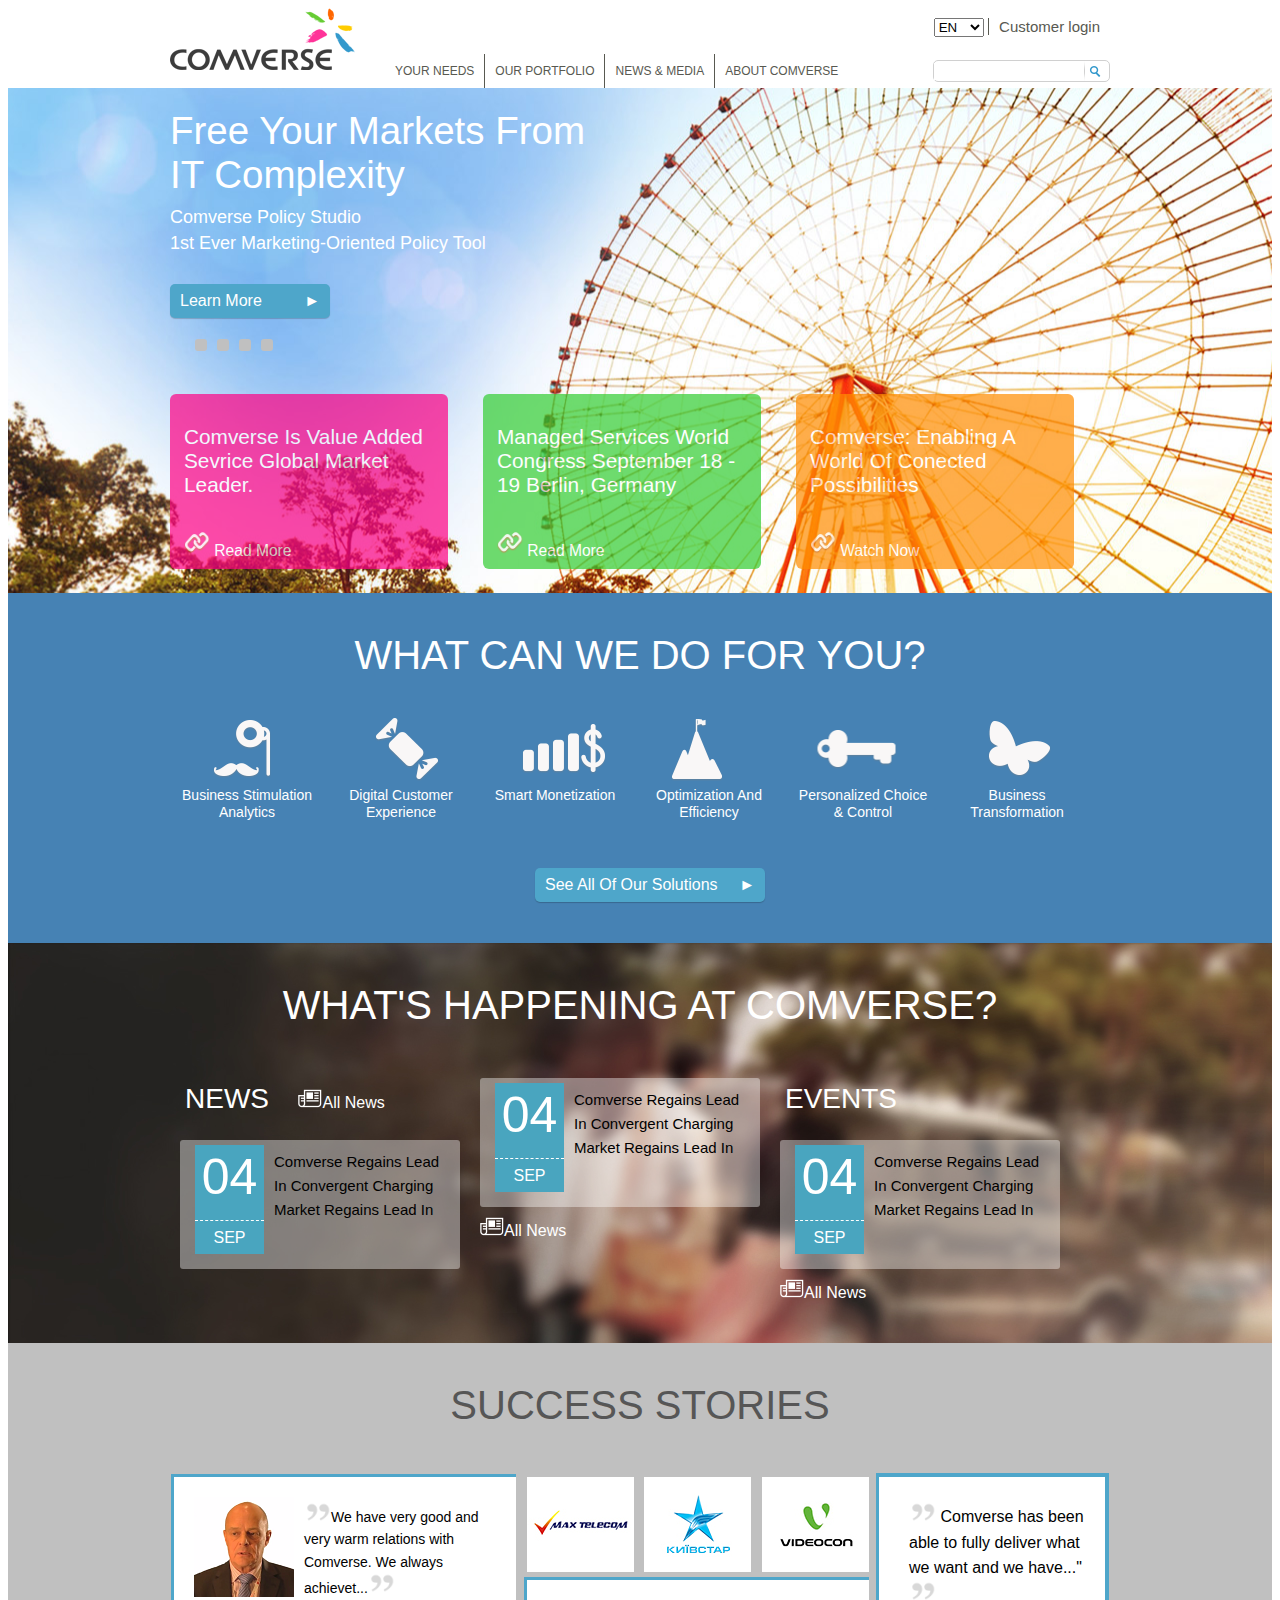
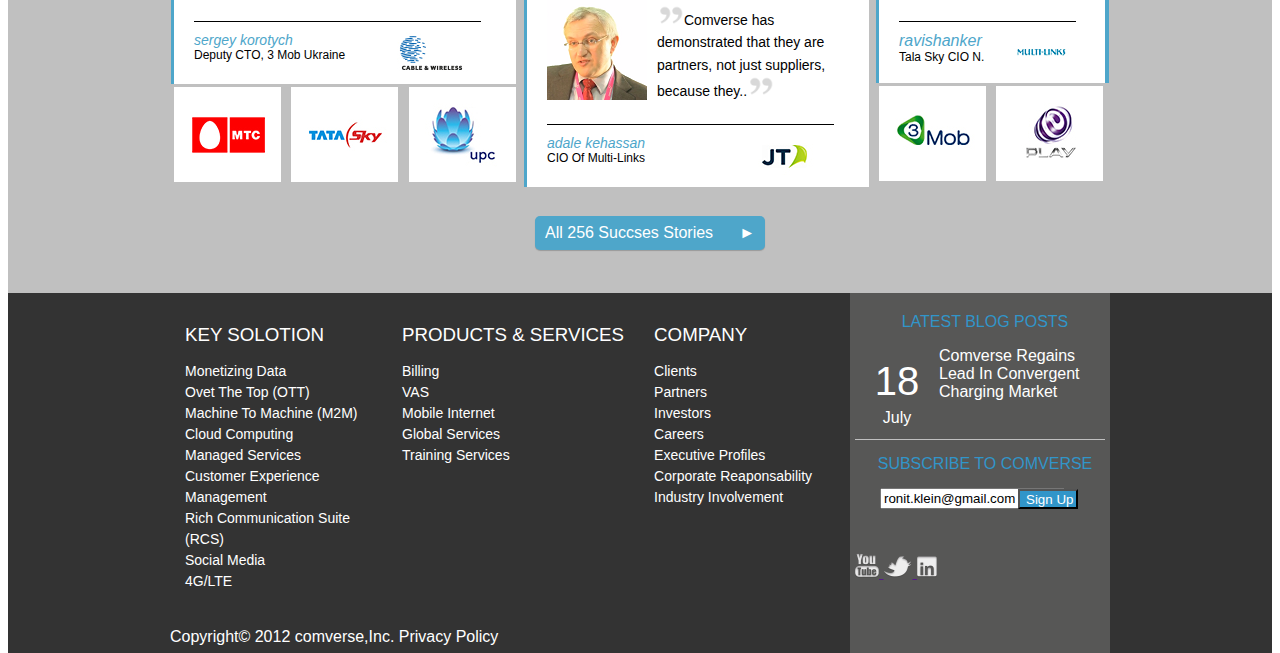
==== index.html @ 420f2976 "hover success stories+ menus" ====
<!DOCTYPE html>
<html lang="en">
<head>
  <meta charset="UTF-8">
  <title>Comverse</title>
  <link rel="stylesheet" type="text/css" href="css/style.css">
</head>

<body>
<header>
<div class="center_page">
  <a href="http://comverse.com/"><img src="images/logo.png" class="logo" alt="logo"></a>
  <div class="lang">
    <select>
	  <option value="EN" selected="">EN</option>
	  <option value="HEB">HEB</option>
    </select>
    <a href="" class="login">Customer login</a>
  </div>

  <div class="head_nav">
    <nav>
	  <ul>
		<li><a href=""> your needs</a>
		   <div class="links">
		  <ul>
		    <li><a href="">smart monitization</a></li>
		    <li><a href="">digital customer experience</a></li>
		    <li><a href="">personalized choice & control</a></li>
		    <li><a href="">optimization and efficiency</a></li>
		  </ul>
		  <ul>
		    <li><a href="">business transformation</a></li>
		    <li><a href="">business enablement & growth</a></li>
		    <li><a href="">business stimulating analytics</a></li>
		    <li><a href="">customer evolution</a></li>
		  </ul>
		  </div>
		  <!-- <a href=""><img src="images/menu1.png" alt=""></a>
		  		 -->		</li>

		<li><a href=""> our portfolio</a>
		      <div class="links">
          <ul>
		    <li><a href="">BSS - business support systems</a></li>
		    <li><a href="">converged BSS</a></li>
		    <li><a href="">active customer management</a></li>
		    <li><a href="">online & converged charging</a></li>
		    <li><a href="">actionable intelligence</a></li>
		    <li><a href="">social media gateway</a></li>
		    <li><a href="">mediation &settlements</a></li>
		    <li><a href="">prepaid billing</a></li>
		    <li><a href="">comverse kenan</a></li>
		    <li><a href="">policy</a></li>
		    <li><a href="">policy management</a></li>
		    <li><a href="">policy enforcement</a></li>
		  </ul>
		  <ul>
		    <li><a href="">digital services</a></li>
		    <li><a href="">evolved communication suite</a></li>
		    <li><a href="">value added services</a></li>
		    <li><a href="">enterprise IP communications</a></li>
		    <li><a href="">cloud offering</a></li>
		    <li><a href="">services</a></li>
		    <li><a href="">managed services</a></li>
		    <li><a href="">learning & certification services</a></li>
		  </ul>
		  </div>
<!-- 		  <a href=""><img src="images/menu1.png" alt=""></a> -->
		</li>

		<li><a href=""> news & media</a>
          <div class="links">
          <ul>
		    <li><a href="">press releases</a></li>
		    <li><a href="">events</a></li>
		    <li><a href="">in the news</a></li>
		    <li><a href="">success stories</a></li>
		  </ul>
		  <ul>
		    <li><a href="">awards</a></li>
		    <li><a href="">multi & webinars</a></li>
		    <li><a href="">newsletter</a></li>
		    <li><a href="">articles and papers</a></li>
		  </ul>
		  </div>
<!-- 		  <a href=""><img src="images/menu1.png" alt=""></a> -->
		</li>
		<li><a href=""> about comverse</a>
         <div class="links">
          <ul>
		    <li><a href="">overview</a></li>
		    <li><a href="">management</a></li>
		    <li><a href="">investors</a></li>
		    <li><a href="">contact us</a></li>
		    <li><a href="">careers</a></li>
		  </ul>
		  <ul>
		    <li><a href="">partners</a></li>
		    <li><a href="">customers</a></li>
		    <li><a href="">values & corporate responsibility</a></li>
		    <li><a href="">industry involvement</a></li>
		  </ul>
		  </div>
<!-- 		  <a href=""><img src="images/menu1.png" alt=""></a> -->
		</li>
	  </ul>
    </nav>

    <form class="search_box">
      <input class="search_button" type="submit" value>
      <input type="text" id="search">
    </form>
  </div>

</div>
</header>

<section class="slides ">
<div class="center_page">
  <ul>
    <li>
      <div class="slides_info ">
	  <h1>free your markets from IT complexity</h1>
	  <p>comverse policy studio</p> <p>1st ever marketing-oriented policy tool</p>
	  <a class="blue_button" href="">Learn More </a>  
	  </div>
	</li>

	<li>
	  <div class="slides_info ">
	  </div>
	</li>
  </ul>

    <ul class="slide-nav">
	  <li><a href="#">1</a></li>
	  <li><a href="#">2</a></li>
	  <li><a href="#">3</a></li>
	  <li><a href="#">4</a></li>
    </ul>

  <ul class="colors_sec">
    <li>
      <div class="colorbox pink_bg">
	    <a href="">
	      <p>comverse is value added sevrice global market leader.</p>
	      <p class="bottom_link">
	        <img  src="images/conection.png" class="conection" alt="conection">
	        <a href="">Read More</a>
	      </p>
	    </a>	
      </div>
    </li>

    <li>
      <div class="colorbox green_bg">
	    <a href="">
	      <p>managed services world congress september 18 - 19 berlin, germany</p>
	      <p class="bottom_link">
	        <img  src="images/conection.png" class="conection" alt="conection">
	        <a href="">Read More</a>
	      </p>
	    </a>	
      </div>
    </li>

    <li>
      <div class="colorbox orange_bg">
	    <a href="">
	      <p>comverse: enabling a world of conected possibilities</p>
	      <p class="bottom_link">
	        <img  src="images/conection.png" class="conection" alt="conection">
	        <a href="">watch now</a>
	      </p>
	    </a>	
      </div>
    </li>
  </ul>
</div>
</section>

<section class="services">
<div class="center_page">
  <h2>what can we do for you? </h2>
  
  <ul class="services_list">
  	<li class="nav_icons stimulation">
  		<a href=""><p>business stimulation analytics</p></a>
  	</li>
  	<li class="nav_icons experience">
  		<a href=""><p>digital customer experience</p></a>
  	</li>
  	<li class="nav_icons monetization">
  		<a href=""><p>smart monetization</p></a>
  	</li>
  	<li class="nav_icons optimization">
  		<a href=""><p>optimization and efficiency</p></a>
  	</li>
  	<li class="nav_icons personalization">
  		<a href=""><p>personalized choice & control</p></a>
  	</li>
  	<li class="nav_icons transformation">
  		<a href=""><p>business transformation</p></a>
  	</li>
  </ul>
 
  
  <a class="blue_button center" href="">see all of our solutions </a>
</div>
</section>

<section class="news">
<div class="center_page">
  <h2>what's happening at comverse? </h2>
  <ul class="events-sec">
	<li>
	  <div class="event">
	    <h3>news</h3>
	    <div class="date_container">
          <a href="">
            <div class="date">
              <div class="day_box">04</div>
              <div class="month_box">sep</div>
            </div>
            <p>comverse regains lead in convergent charging market regains lead in </p>
          </a>
        </div>
        <a class="event" href="">
          <img src="images/eventListIcon01.png" alt="">All News
        </a>
      </div>
    </li> 

    <h3>events</h3>

	<li>
	  <div class="event">
		<div class="date_container">
          <a href="">
            <div class="date">
              <div class="day_box">04</div>
              <div class="month_box">sep</div>
            </div>
            <p>comverse regains lead in convergent charging market regains lead in</p>
          </a>
        </div>
        <a class="event" href="">
          <img src="images/eventListIcon01.png" alt="">All News
        </a>
      </div>
	</li>

	<li>
	  <div class="event">
		<div class="date_container">
          <a href="">
            <div class="date">
              <div class="day_box">04</div>
              <div class="month_box">sep</div>
            </div>
            <p>comverse regains lead in convergent charging market regains lead in</p>
          </a>
        </div>
        <a class="event" href="">
          <img src="images/eventListIcon01.png" alt="">All News
        </a>
      </div>
	</li>
  </ul>
</div>
</section>

<section class="success_stories">
<h2> success stories</h2>
<div class="center_page">
  <div class="wrap">
    <div class="large_box">
      <a href="">
        <div class="picture_box">
          <img src="images/CBface.png" alt="">
          <blockquote>We have very good and very warm relations with Comverse. We always achievet...</blockquote>
          <div class="posission">
            <img src="images/CBlogo.png" class="" alt="">
            <cite> sergey korotych</cite>
            <p>deputy CTO, 3 mob ukraine</p>
          </div>
        </div>

        <div class="picture_box_back">
	      <blockquote>BTC, a full-service provider in the Bahamas, depends on Comverse solutions for real-time BSS, voice services, SMS, MMS and data management and monetization.</blockquote>
        </div>
      </a> 
    </div>

    <div class="small_box">
	  <a href="">
	    <div class="icon_front"><img src="images/mts.png" alt=""></div>
	    <div class="icon_back"><img src="images/background-small.png" alt=""></div>
	  </a>
    </div>

    <div class="small_box">
	  <a href="">
	    <div class="icon_front"><img src="images/Tata_Sky.png" alt=""></div>
	    <div class="icon_back"><img src="images/background-small.png" alt=""></div>
	  </a>
    </div>

    <div class="small_box">
	  <a href="">
	    <div class="icon_front"><img src="images/upc.png" alt=""></div>
	    <div class="icon_back"><img src="images/background-small.png" alt=""></div>
	  </a>
    </div>
  </div>

  <div class="wrap">
    <div class="small_box">
	  <a href="">
	    <div class="icon_front"><img src="images/MAX_telecom.png" alt=""></div>
	    <div class="icon_back"><img src="images/background-small.png" alt=""></div>
	  </a>
    </div>

    <div class="small_box">
	  <a href="">
	    <div class="icon_front"><img src="images/Kyivstar.png" alt=""></div>
	    <div class="icon_back"><img src="images/background-small.png" alt=""></div>
	  </a>
    </div>

    <div class="small_box">
	  <a href="">
	    <div class="icon_front"><img src="images/VIDEOCON.png" alt=""></div>
	    <div class="icon_back"><img src="images/background-small.png" alt=""></div>
	  </a>
    </div>

    <div class="large_box">
      <a href="">

        <div class="picture_box">
          <img src="images/JTface.png" alt="">
          <blockquote>Comverse has demonstrated that they are partners, not just suppliers, because they..</blockquote>
          <div class="posission">
            <img src="images/Jersey_Telecom.png" class="" alt="">
            <cite> adale kehassan</cite>
            <p>CIO of multi-links</p>
          </div>
        </div>

         <div class="picture_box_back">
	      <blockquote>The expectations of jersey Telecom have been completely met by Comverse ONE BSS - and in some areas exceeded.</blockquote>
         </div>
     
      </a> 
    </div>

  </div>

  <div class="wrap2">
    <div class="medium_box">
      <a href="">

        <div class="no_picture">
          <blockquote> Comverse has been able to fully deliver what we want and we have..."</blockquote>
          <div class="posission">
            <img src="images/multilinks.png" class="" alt="">
            <cite>ravishanker</cite>
            <p>tala sky CIO N.</p>	
          </div>
        </div>

        <div class="no_picture_back">
	      <blockquote>Comverse has demonstrated that they are partners, not just suppliers</blockquote>
        </div>
     
      </a>
    </div>

    <div class="small_box">
	  <a href="">
	    <div class="icon_front"><img src="images/mob.png" alt=""></div>
	    <div class="icon_back"><img src="images/background-small.png" alt=""></div>
	  </a>
    </div>

    <div class="small_box">
	  <a href="">
	    <div class="icon_front"><img src="images/play.png" alt=""></div>
	    <div class="icon_back"><img src="images/background-small.png" alt=""></div>
	  </a>
    </div>
  </div>

  <a class="blue_button center" href="">all 256 succses stories </a>
</div>
</section>

<footer>
<div class="center_page">
  <ul>
    <li>
      <h3>key solotion</h3>
      <ul>
        <li>
          <a href=""> monetizing data</a>
        </li>
        <li>
          <a href=""> ovet the top (OTT)</a>
        </li>
        <li>
          <a href=""> machine to machine (M2M)</a>
        </li>
        <li>
          <a href="">cloud computing</a> 
        </li>
        <li>
          <a href=""> managed services</a>
        </li>
        <li>
          <a href="">customer experience management</a>
        </li>
          <li>
          <a href="">rich communication suite (RCS)</a>
        </li>
          <li>
          <a href="">Social Media</a>
        </li>
          <li>
          <a href="">4G/LTE</a>
        </li>
      </ul>
    </li>

    <li>
      <h3>products & services</h3>
	  <ul>
		<li>
		  <a href="">billing</a>
		</li>
		<li>
		  <a href=""> VAS</a>
		</li>
		<li>
		  <a href=""> mobile internet</a>
		</li>
		<li>
		  <a href=""> global services</a>
		</li>
		<li>
		  <a href=""> training services</a>
		</li>
	  </ul>
    </li>

    <li>
      <h3>company</h3>
      <ul>
	    <li>
	      <a href="">clients</a>
	    </li>
	    <li>
	      <a href="">partners</a> 
	    </li>
	    <li>
	      <a href="">investors</a>
	    </li>
	    <li>
	      <a href="">careers</a>
	    </li>
	        <li>
          <a href="">executive profiles</a>
        </li>
            <li>
          <a href="">corporate reaponsability</a>
        </li>
            <li>
          <a href="">industry involvement</a>
        </li>
      </ul>
    </li>
  </ul>

  <div class="latest_press">
	<div class="date_footer_container">
	  <h3>Latest blog posts</h3>
      <a href=""> 
        <div class="date_footer">
          <div class="day_box_footer">18</div>
          <div class="month_box_footer">july</div>
        </div>
        <p>comverse regains lead in convergent charging market</p>
      </a>
    </div>
    
      
      <h3>subscribe to comverse</h3>

      <form>
        <div class="signUp_box">
          <input class="signUp_button" type="submit" value="Sign Up">
          <input type="email" id="email" value="ronit.klein@gmail.com">
        </div> 
      </form>

      <div class="social">
        <a href=""> 
          <img src="images/youtube.png" alt="">
        </a>
        <a href=""> 
          <img src="images/twitter.png" alt="">
        </a>
        <a href=""> 
          <img src="images/linkedin.png" alt="">
        </a>
      </div>
    </div>

    <p>Copyright&copy; 2012 comverse,Inc. Privacy Policy </p>
</div>
</footer>
</body>
</html>
---- css/style.css ----
html {
  height: 100%;
  width: 100%;
  font-family: 'Open Sans', sans-serif;
  } 

body{
  font: 100% Lato, sans-serif;
  color: #FFFFFF;
  box-sizing: border-box;
  z-index: 0;
}

header{
	height: 80px;
}

 .center_page{
 width: 940px; 
 margin: 0 auto;
 position:relative;
} 

.logo{
  width: 185px;
  height: 62px;
  float: left;
}

.login{
  display: inline-block;
  text-decoration: none;
  color:#585951;
  border-left: 1px solid #585951;
  padding-left: 10px;
  font-size: 15px;
}

/*  .login.before{
content: url(../images/line.png);
} */

.login:hover{
  color: #3399CC;
  text-decoration: underline;
}

.lang {
margin: 10px;
position: absolute;
right: 0;
}

.head_nav{
display: inline-block;
width: 750px;
margin-top:30px;
margin-left: 0;
}

nav{
display: inline-block;
width: 500px;
margin-left: 0;
}

nav ul{
  padding:0;
  padding-left: 30px;
}

nav > ul > li {
  float:left;
  padding: 10px;
  border-left: 1px solid #585951;
}

.links a{
  text-decoration: none;
  color:#585951;
  font-size: 14px;
  text-transform:capitalize;
  display:block;
  line-height: 2em;
  margin-left: 20px;
  margin-right: 45px;
}

nav >ul >li >a{
  text-decoration: none;
  color:#585951;
  text-transform: uppercase;
  font-size: 12px;
  display:block;
}

nav li:first-child{
  border: 0;
}

nav li a:hover{
  color: #3399CC;
}

li{
  list-style: none;
  padding-left: none;
}

.links > ul  {
  float:left;
  padding: 10px;
}

 .links img{
  float:right;
  display:block;
}
.links{
  border: 1px solid rgba(0, 0, 0, 0.2);
  border-top: none;
  display: none;
  position: absolute;
  top: 80px;
  left: 0;
  width: 100%;
  background:white;
  z-index: 20;
}

li:hover > .links {
  display: block;
}

.search_box{
  width: 175px;
  height: 20px;
  border-radius: 5px;
  position: absolute;
  border: 1px solid #d0d0d0;
  bottom: 10px;
  right: 0px;
}

.search_button{
  width: 26px;
  height: 18px;
  background: url(../images/search_button.png) no-repeat 50% 50%;
  border:none;
  position: absolute;
  right: 1px;
  bottom: 1px;
}

.search_box:after{
content: url(../images/line.png);
position: absolute;
left: 150px;
}

#search{
  width: 150px;
  border: none;
  position: absolute;
  bottom: 1px;
}

.slides{
  background-image: url(../images/first_slide.png); 
  background-position: 50% 90%;
  height: 500px;
  position:relative;
  padding-top: 5px;
}

.slides ul{
  padding-left: 0;
}
 
.slides_info{
	width: 450px;
}

.slides_info h1 {
  margin: 10px 0 10px 0;
  font-size: 38.5px; 
  text-transform: capitalize;
  font-weight: 400;
  z-index: 10;
}

.slides_info p {
  text-transform: capitalize;
  margin: 5px 0 5px 0px;
  font-size: 18px;
}

.blue_button{
  padding:8px 10px;
  background: #4ea6ca;
  display:block;
  text-transform: capitalize;
  color: #FFFFFF;
  position:relative;
  text-decoration: none;	
  box-shadow: 0px 1px 1px 0px rgba(0, 0, 0, 0.2);
  border-radius: 5px;
  margin-top:30px;
  width: 140px;
  font-size: 16px;
}

.blue_button:after{
  content:"\25BA";
  position: absolute;
  right:10px;
}

.blue_button:hover{
  background:#3AB7EB;
}

.slide-nav{ 
	position:absolute;
	left:15px;
  top: 220px;
	margin:10px;
}

.slide-nav li {
  list-style: none;
  float: left;
  margin-right: 10px;
}

.slide-nav > li > a {
  color: #FFFFFF;
  padding: 1px;
  font-size: 25px;
  background: silver;
  text-indent: -9999px;
  display: block;
  width: 10px;
  height: 10px;
  border-radius: 3px
}

.colors_sec{
position: absolute;
width: 940px;
top:285px;
margin: 0 auto;
padding-left: 0px;
}

.colorbox{
  width: 250px;
  height: 155px;
  padding: 10px 14px;
  text-transform: capitalize;
  border-radius: 6px;
  text-decoration: none;
  color: #FFFFFF;
  float: left;
  position:relative;
  margin: 0 35px 0 0;
}

.colors_sec:last-child{
  margin-right: 0px;
}

.conection{
  width: 26px;
  height: 26px;
  display: inline;
}

.colorbox > p{
font-weight: normal;
margin-bottom: 30px;
margin-top: 10px;
}

.colorbox a{
  text-decoration: none;
  color: #FFFFFF;
  font-size: 1.3em;
  font-weight: normal;
}

 .colorbox .bottom_link{
  margin: 0;
  padding-right: 5px;
  position:absolute;
  bottom:9px; 
  font-size: 12px;
}

.colorbox:hover{
  opacity:1;
}

.bottom_link:hover{
text-decoration: underline;}

.green_bg{
  background-color:#32CD32;
  opacity:0.7;
}

.orange_bg{
  background-color: #FF8C00;
  opacity:0.7;
}

.pink_bg{
  background-color: #ff0084;
  opacity:0.7;
}

h2 {
  font-size:2.5em;
  text-align: center;
  text-transform: uppercase;
  font-weight: 100;
  margin:40px;
}

.services{
	background: #4682B4;
	height: 350px;
	overflow: hidden;
}

.center{
width: 210px;
left: 365px;
}

.nav_icons{
 width: 140px;
 float: left;
 line-height: 1.2;
 margin:0 7px 0 7px;
}

.nav_icons a{
  text-decoration: none;
  color: #FFFFFF;
  text-align: center;
  text-transform: capitalize;
  display:block;
  font-size: 14px;
}

.services_list p{
 padding-top: 55px;
}

.services_list{
  height: 120px;
  padding-left: 0px;
}

.stimulation{
  background: url(../images/icon1.png)no-repeat top center;
}

.stimulation:hover{
  background: url(../images/icon1-blue.png)no-repeat top center;
}

.experience{
  background: url(../images/icon2.png)no-repeat top center;
}

.experience:hover{
  background: url(../images/icon2-blue.png)no-repeat top center;
}

.monetization{
  background: url(../images/icon3.png)no-repeat top center;
}

.monetization:hover{
  background: url(../images/icon3-blue.png)no-repeat top center;
}

.optimization{
  background: url(../images/icon4.png)no-repeat top center;
}

.optimization:hover{
  background: url(../images/icon4-blue.png)no-repeat top center;
}

.personalization{
  background: url(../images/icon5.png)no-repeat top center;
}

.personalization:hover{
  background: url(../images/icon5-blue.png)no-repeat top center;
}

.transformation{
  background: url(../images/icon6.png)no-repeat top center;
}

.transformation:hover{
  background: url(../images/icon6-blue.png)no-repeat top center;
} 

.news{
	height: 400px;
	background: url(../images/background2.png);
	overflow: auto;
}

.news li{
	float: left;
}

.news h3{
display: inline-block;
padding: 0;
font-size:28px;
font-weight:300;
}

.events-sec{
padding-left:0px;
margin: 0 auto;
width: 940px;
}

.date_container{
  width: 270px;
  height:119px;
  background:rgba(256, 256, 256, 0.4);
  overflow: hidden;
  border-radius: 3px;
  padding:5px;
  margin: 10px;
  float: left;
}

.date_container:hover{
  background: rgba(255, 255, 255, 0.8);
}

.day_box{
  color: #FFFFFF;
  border-bottom: 1px dashed white;
  font-size: 50px;
  width: 69px;
  height: 55px;
}

.month_box{
  color: #FFFFFF;
  text-transform: uppercase;
  margin-top: 5px;
}

.date{
   float: left;
   background: #49a5bf;
   width: 69px;
   padding-top: 20px;
   margin: 0 10px;
   height: 89px;
   text-align: center;
 }

.date_container a{
  color: black;
  text-decoration: none;
  line-height: 1.5em;
 }

.date_container p{
  margin: 5px;
  font-size: 15px;
}

.event{
text-decoration: none;
color: #FFFFFF;
text-transform: capitalize;
width:300px;
height:140px;
}

.event img{
margin-left: 10px;
}

.wrap{
  width: 351px;
  margin-top:5px;
  padding: 1px;
  float:left;
  height: 323px;
}

.large_box{
  width:345px;
  height:210px;
  overflow: hidden;
  position: relative;
  background:#4ea6ca;
}

.picture_box{
   height: 170px;
   padding: 20px;
   background: white;
   font-size: 14px;
   margin: 3px;
   width: 302px;
   z-index: 10;
   position: absolute;
 }

.picture_box img{
   float: left;
   margin-bottom: 15px;
 }

blockquote{
float: left;
margin: 0 7px 7px 0;
width: 180px;
line-height: 1.6;
color: black;
text-decoration: none;
padding-left: 10px;
padding-top:5px;
height: 112px;
}

blockquote:before {
 	content: url(../images/quote-grey.png);
 }

 blockquote:after {
 	content: url(../images/quote-grey.png);
 }

.posission {
   border-top: 1px solid black;
   display: inline-block;
   height: 42px;
   padding-top: 10px;
   padding-bottom: 10px;
   width: 95%;
 }

.posission cite{
  text-decoration:uppercase;
  color: #4ea6ca;
 }

.posission p{
  text-transform: capitalize;
  color:black;
  margin:0;
  font-size: 12px;
 }

.posission img{
  float: right;
  margin-top: 0;
  padding: 0;
}

.picture_box_back{
  z-index: 5;
  position: absolute;
  height: 200px;
}

.picture_box_back blockquote{
width: 300px;
line-height: 1.6em;
color: white;
padding: 35px;
font-size: 18px;
}

.picture_box_back blockquote:before {
  content: url(../images/quote-blue.png);
 }

.picture_box_back blockquote:after {
  content: url(../images/quote-blue.png);
 }

.picture_box:hover{
   transform: translateY(-213px);
   transition: transform .55s;
}

.small_box {
display: inline-block;
margin: 3px;
margin-bottom: 1px; 
width: 107px;
height: 95px;
overflow: hidden;
position: relative;
}

.icon_front{
  z-index: 10;
  position: absolute;
}

.icon_back{
  z-index: 5;
  position: absolute;
}

.small_box .icon_front:hover{
   transform: translateY(-95px);
   transition: transform .55s;
}

.wrap2{
  width: 233px;
  display: inline-block;
  margin-top:5px;
  height: 210px;
}

.medium_box{
height:210px;
overflow: hidden;
position: relative;
background:#4ea6ca;
}

.no_picture{
width: 186px;
height: 170px;
padding: 20px;
background: white;
margin-left:3px;
margin-top: 4px;
margin-bottom: 2px;
z-index: 10;
position: absolute;
}

.no_picture_back{
z-index: 5;
position: absolute;
height: 200px;
}

.no_picture_back blockquote{
width: 200px;
line-height: 1.6em;
color: white;
padding: 25px;
font-size: 18px;
}

.no_picture_back blockquote:before {
  content: url(../images/quote-blue.png);
 }

.no_picture_back blockquote:after {
  content: url(../images/quote-blue.png);
 }


.no_picture:hover{
   transform: translateY(-215px);
   transition: transform .55s;
}

.success_stories{
	background: #C0C0C0;
	height: 550px;
  overflow: hidden;
  color:#565656;
}

footer .center_page  ul{
  display: inline-block;
  padding: 0; 
}

footer> .center_page > ul> li {
  float:left;
}

footer> .center_page > ul> li a{
	color: white;
	text-decoration: none;
	display: block;
	width: 202px;
	text-align: left;
	font-size:14px;
	text-transform: capitalize;
	line-height:1.5em;
	margin-left: 15px;
}

footer>.center_page>ul>li a:hover{
text-decoration: underline;
}

h3{
	text-transform: uppercase;
	size:14px;
	margin: 15px;
  font-weight: 400;
}
 footer{
 	background:#333333;
 	display: relative;
 	overflow:auto;
  height: 360px;
 }
.latest_press{
  display: inline-block;
	width: 250px;
	background:  #575756;
	padding:5px;
	position: absolute;
  right: 0;
  top:0;
  height: 350px;
}

.latest_press h3{
	  color: #3195c9;
    font-size: 16px;
    font-weight: 400px;
    text-align: center;
    width: 230px;
}

.date_footer_container{
  overflow: hidden;
  border-bottom: 1px solid #C0C0C0;
  text-transform: capitalize;
}

.day_box_footer{
  color: #FFFFFF;
  margin: 0px;
  text-align: center;
  font-size: 40px;
}

.month_box_footer{
  color: #FFFFFF;
  text-align: center;
  margin-top: 5px;
}

.date_footer{
   display: inline-block;
   float: left;
   width: 60px;
   padding: 2px;
   margin: 10px;
 }

.date_footer_container a{
  color: white;
  text-decoration: none;
 }
 .signUp_box{
  width: 200px;
  height: 20px;
  border-radius: 5px;
  position: relative;
  display: block;
  margin: 0 auto;
}

.signUp_button{
 width: 60px;
 height: 20px;
 position: absolute;
 right: 2px;
 margin-top: 1px;
 background: #3195c9;
 color:white;
}

.social{
	margin-top: 45px;
}
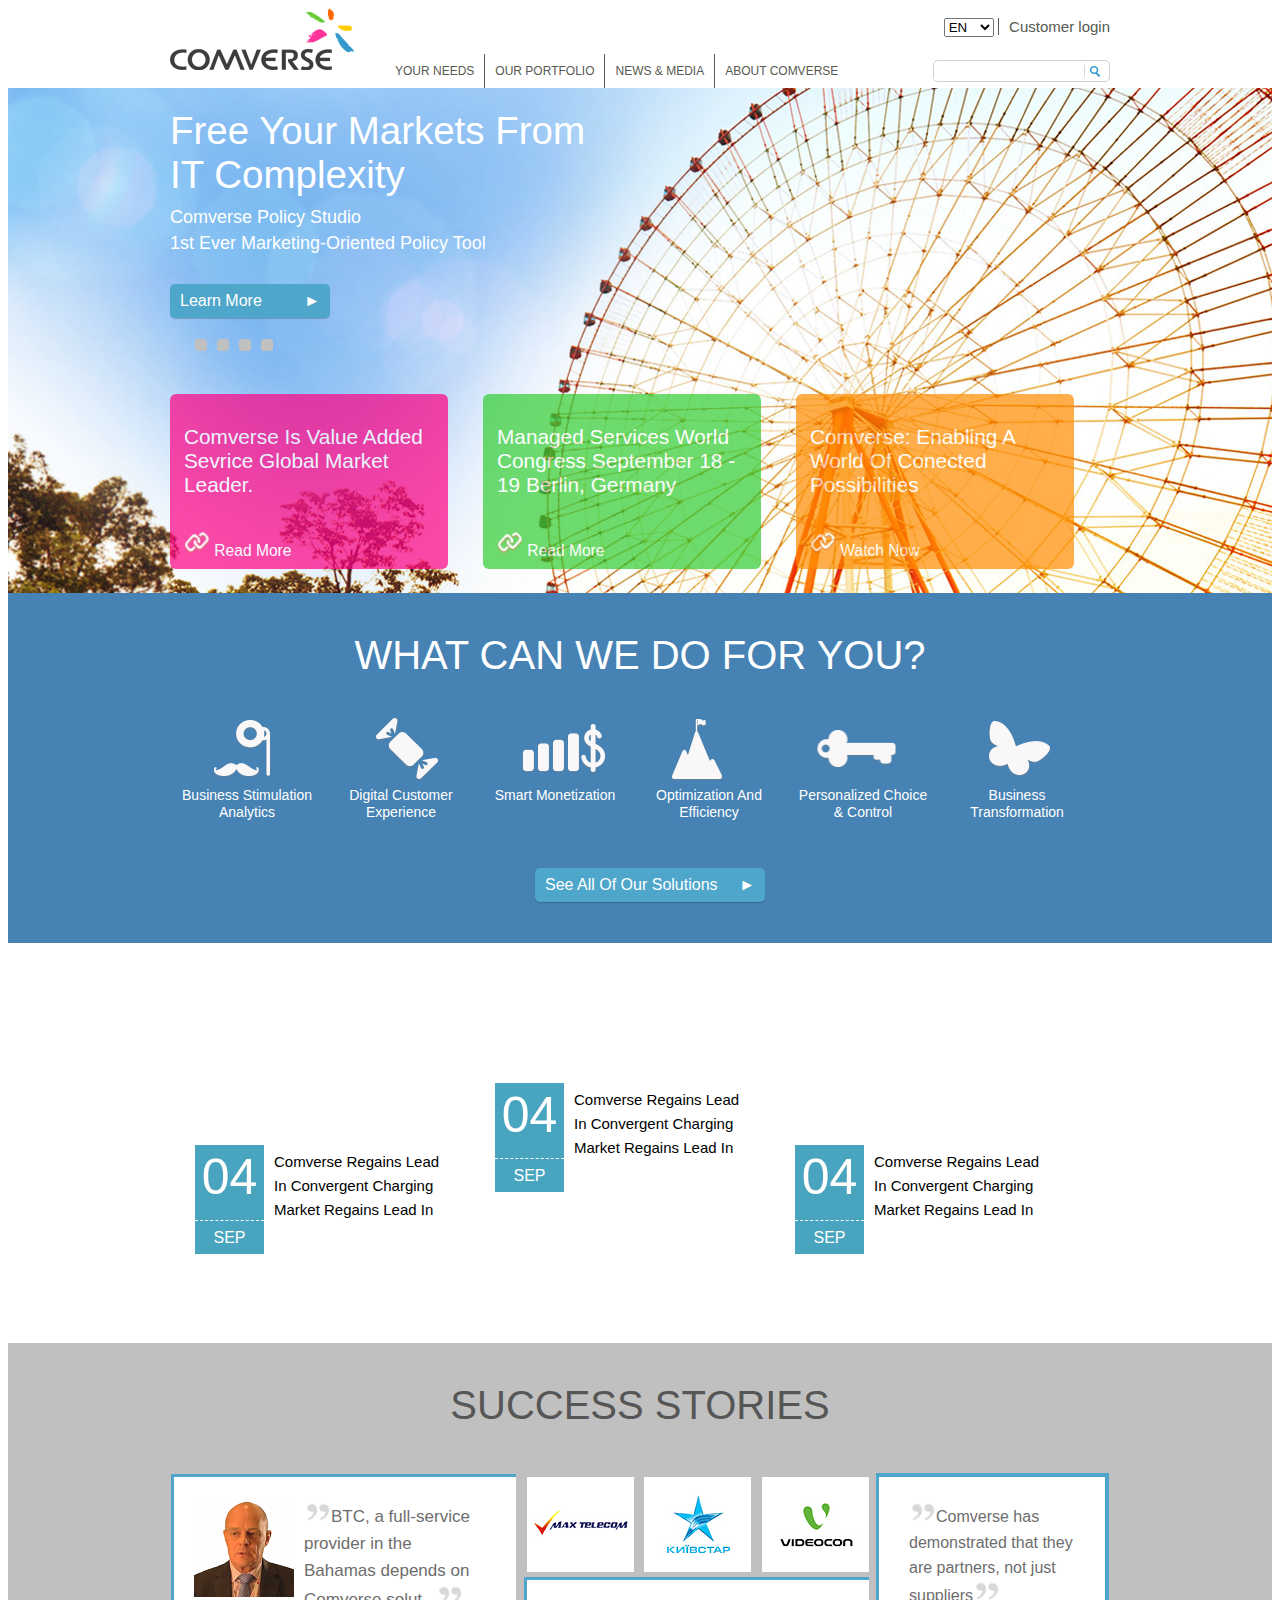
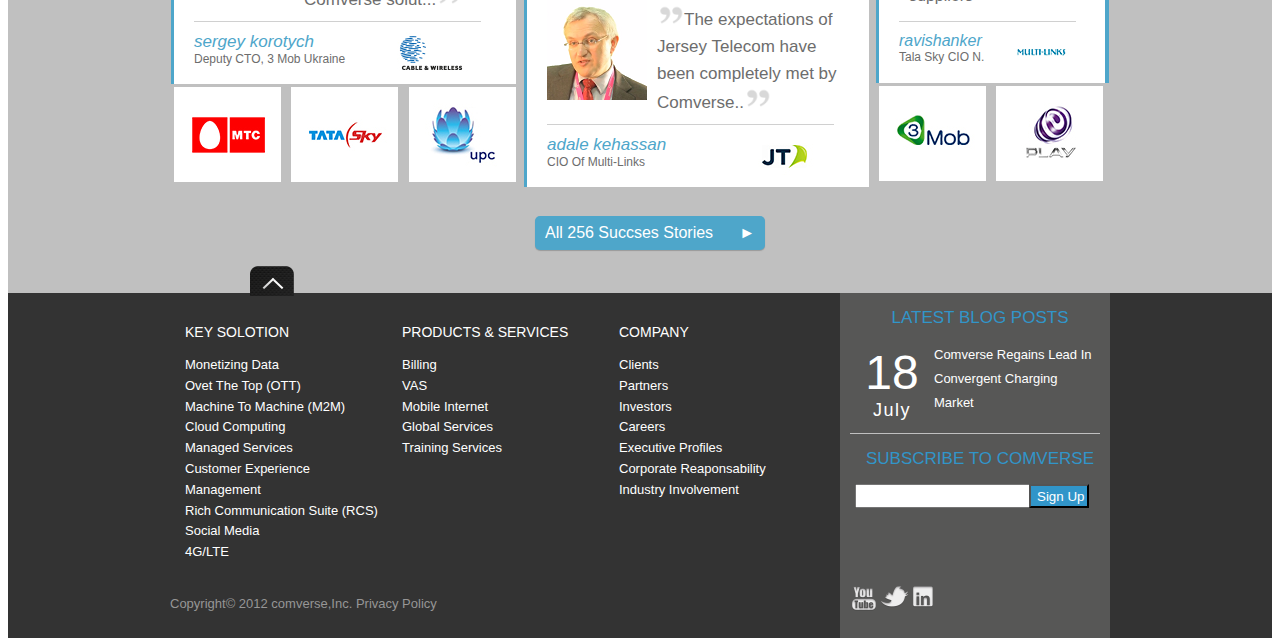
==== commit fa695958: "responsive - stage 1" ====
--- a/index.html
+++ b/index.html
@@ -279,7 +279,7 @@
       <a href="">
         <div class="picture_box">
           <img src="images/CBface.png" alt="">
-          <blockquote>We have very good and very warm relations with Comverse. We always achievet...</blockquote>
+          <blockquote>BTC, a full-service provider in the Bahamas depends on Comverse solut...</blockquote>
           <div class="posission">
             <img src="images/CBlogo.png" class="" alt="">
             <cite> sergey korotych</cite>
@@ -342,7 +342,7 @@
 
         <div class="picture_box">
           <img src="images/JTface.png" alt="">
-          <blockquote>Comverse has demonstrated that they are partners, not just suppliers, because they..</blockquote>
+          <blockquote>The expectations of Jersey Telecom have been completely met by Comverse..</blockquote>
           <div class="posission">
             <img src="images/Jersey_Telecom.png" class="" alt="">
             <cite> adale kehassan</cite>
@@ -351,7 +351,7 @@
         </div>
 
          <div class="picture_box_back">
-	      <blockquote>The expectations of jersey Telecom have been completely met by Comverse ONE BSS - and in some areas exceeded.</blockquote>
+	      <blockquote>The expectations of Jersey Telecom have been completely met by Comverse ONE BSS - and in some areas exceeded.</blockquote>
          </div>
      
       </a> 
@@ -364,7 +364,7 @@
       <a href="">
 
         <div class="no_picture">
-          <blockquote> Comverse has been able to fully deliver what we want and we have..."</blockquote>
+          <blockquote>Comverse has demonstrated that they are partners, not just suppliers</blockquote>
           <div class="posission">
             <img src="images/multilinks.png" class="" alt="">
             <cite>ravishanker</cite>
@@ -396,6 +396,7 @@
 
   <a class="blue_button center" href="">all 256 succses stories </a>
 </div>
+<a  class="top" href="#top"></a>
 </section>
 
 <footer>
@@ -501,24 +502,32 @@
       <form>
         <div class="signUp_box">
           <input class="signUp_button" type="submit" value="Sign Up">
-          <input type="email" id="email" value="ronit.klein@gmail.com">
+          <input type="email" id="email">
         </div> 
       </form>
 
       <div class="social">
-        <a href=""> 
-          <img src="images/youtube.png" alt="">
-        </a>
-        <a href=""> 
-          <img src="images/twitter.png" alt="">
-        </a>
-        <a href=""> 
-          <img src="images/linkedin.png" alt="">
-        </a>
-      </div>
-    </div>
-
-    <p>Copyright&copy; 2012 comverse,Inc. Privacy Policy </p>
+      <ul>
+      	<li>
+      		<a href=""> 
+              <img src="images/youtube.png" alt="">
+            </a>
+      	</li>
+      	<li>
+      		 <a href=""> 
+               <img src="images/twitter.png" alt="">
+             </a>
+      	</li>
+      	<li>
+      		 <a href="">
+               <img src="images/linkedin.png" alt="">
+             </a>
+      	</li>
+      </ul>
+      </div>
+    </div>
+
+    <p>Copyright&copy; 2012 comverse,Inc. <a href="#">Privacy Policy </a> </p>
 </div>
 </footer>
 </body>
--- a/css/style.css
+++ b/css/style.css
@@ -14,6 +14,7 @@
 
 header{
 	height: 80px;
+  position: relative;
 }
 
  .center_page{
@@ -47,7 +48,7 @@
 }
 
 .lang {
-margin: 10px;
+margin: 10px 0 0 0 ;
 position: absolute;
 right: 0;
 }
@@ -167,8 +168,7 @@
 }
 
 .slides{
-  background-image: url(../images/first_slide.png); 
-  background-position: 50% 90%;
+  background: url(../images/first_slide.png)no-repeat 50% 0 fixed; 
   height: 500px;
   position:relative;
   padding-top: 5px;
@@ -414,8 +414,9 @@
 
 .news{
 	height: 400px;
-	background: url(../images/background2.png);
-	overflow: auto;
+	background: url(../images/background2.png)center center fixed;
+  background-size: auto 100%;
+  overflow: hidden;
 }
 
 .news li{
@@ -436,7 +437,6 @@
 }
 
 .date_container{
-  width: 270px;
   height:119px;
   background:rgba(256, 256, 256, 0.4);
   overflow: hidden;
@@ -517,7 +517,7 @@
    height: 170px;
    padding: 20px;
    background: white;
-   font-size: 14px;
+   font-size: 17px;
    margin: 3px;
    width: 302px;
    z-index: 10;
@@ -534,7 +534,7 @@
 margin: 0 7px 7px 0;
 width: 180px;
 line-height: 1.6;
-color: black;
+color: #6D6D6D;
 text-decoration: none;
 padding-left: 10px;
 padding-top:5px;
@@ -550,7 +550,7 @@
  }
 
 .posission {
-   border-top: 1px solid black;
+   border-top: 1px solid #d0d0d0;
    display: inline-block;
    height: 42px;
    padding-top: 10px;
@@ -565,7 +565,7 @@
 
 .posission p{
   text-transform: capitalize;
-  color:black;
+  color:#6D6D6D;
   margin:0;
   font-size: 12px;
  }
@@ -689,6 +689,17 @@
   color:#565656;
 }
 
+.top{
+  background: url(../images/back_top_tab.png) no-repeat;
+  position: absolute;
+  top: 1865px;
+  left: 250px;
+  height: 44px;
+  width:81px;
+
+
+}
+
 footer .center_page  ul{
   display: inline-block;
   padding: 0; 
@@ -704,9 +715,9 @@
 	display: block;
 	width: 202px;
 	text-align: left;
-	font-size:14px;
+	font-size:13px;
 	text-transform: capitalize;
-	line-height:1.5em;
+	line-height:1.6em;
 	margin-left: 15px;
 }
 
@@ -716,30 +727,30 @@
 
 h3{
 	text-transform: uppercase;
-	size:14px;
+	font-size:14px;
 	margin: 15px;
   font-weight: 400;
 }
  footer{
  	background:#333333;
  	display: relative;
- 	overflow:auto;
-  height: 360px;
+  height: 345px;
+  overflow: auto;
  }
 .latest_press{
   display: inline-block;
 	width: 250px;
 	background:  #575756;
-	padding:5px;
+	padding:0px 10px 10px 10px;
 	position: absolute;
   right: 0;
   top:0;
-  height: 350px;
+  height: 335px;
 }
 
 .latest_press h3{
 	  color: #3195c9;
-    font-size: 16px;
+    font-size: 17px;
     font-weight: 400px;
     text-align: center;
     width: 230px;
@@ -751,25 +762,29 @@
   text-transform: capitalize;
 }
 
+.date_footer_container p{
+line-height: 24px;
+color: white;
+}
+
 .day_box_footer{
   color: #FFFFFF;
-  margin: 0px;
   text-align: center;
-  font-size: 40px;
+  font-size: 48px;
 }
 
 .month_box_footer{
   color: #FFFFFF;
   text-align: center;
-  margin-top: 5px;
+  letter-spacing: 1.5px;
+  font-size: 18px;
 }
 
 .date_footer{
-   display: inline-block;
    float: left;
    width: 60px;
    padding: 2px;
-   margin: 10px;
+   margin: 0 10px 10px 10px;
  }
 
 .date_footer_container a{
@@ -777,24 +792,212 @@
   text-decoration: none;
  }
  .signUp_box{
-  width: 200px;
-  height: 20px;
-  border-radius: 5px;
+  width: 194px;
   position: relative;
   display: block;
-  margin: 0 auto;
+  margin:5px;
 }
 
 .signUp_button{
  width: 60px;
- height: 20px;
+ height: 24px;
  position: absolute;
- right: 2px;
- margin-top: 1px;
+ right: -40px;
  background: #3195c9;
  color:white;
 }
 
+#email{
+height: 18px;
+}
+
 .social{
-	margin-top: 45px;
-}
+	margin-top: 60px;
+}
+
+.social > ul > li{
+    float: left;
+    margin: 2px;
+}
+
+footer p a{
+  font-size: 13px;
+  color:#969696;
+  text-decoration: none;
+}
+
+footer p a:hover{
+  text-decoration: underline;
+}
+
+footer p{
+  font-size: 13px;
+  color:#969696;
+}
+
+@media all and (min-width:768px ) and (max-width:1004px){
+ 
+ .center_page{
+ width: 768px; 
+}
+
+.logo{
+  width: 109px;
+  height: 38px;
+  position: absolute;
+  top:30px;
+}
+
+.head_nav{
+  width:625px;
+  position: absolute;
+  left:90px;
+}
+
+.search_box{
+  width: 96px;
+  height: 31px;
+}
+
+.search_button{
+  left:0px;
+  height: 25px;
+  background-size: 16px;
+}
+
+.search_box:after{
+  left: 27px;
+  top:5px;
+}
+
+#search{
+  width: 65px;
+  height: 24px;
+  right:0px;
+}
+
+.slides {
+height: 520px;
+}
+
+.slides ul {
+padding: 20px 0 0 0;
+}
+
+.colors_sec{
+  width:768px;
+}
+
+.colorbox {
+width: 193px;
+}
+
+.colorbox a {
+font-size: 1.2em;
+}
+
+.services_list li{
+  width:108px;
+  background-size: 90px;
+}
+
+.services_list li:hover{
+  background-size: 90px;
+}
+
+.center {
+left: 252px;
+}
+
+.news h2{
+  width: 740px;
+  margin: 40px 0;
+}
+
+.date {
+width: 53px;
+height: 73px;
+}
+
+.day_box {
+font-size: 40px;
+width: 53px;
+height: 40px;
+}
+
+.events-sec{
+  width: 734px;
+}
+
+.event{
+  width: 243px;
+}
+
+.wrap , .large_box , .picture_box , .picrue_box_back{
+  width: 270px;
+  margin:5px;
+}
+
+.picture_box img{
+  width: 74px;
+}
+
+blockquote{
+  font-size: 16px;
+  width: 160px;
+  padding: 2px;
+}
+
+.picture_box_back blockquote {
+width: 230px;
+padding: 20px;
+font-size: 16px;
+}
+
+.small_box img{
+width: 83px;
+}
+
+.small_box{
+width: 83px;
+height:73px;
+margin:2px 1px;
+}
+
+.wrap2 ,.medium_box , .no_picture , .no_picture_back{
+  width: 176px;
+  margin:5px;
+}
+
+.medium_box  blockquote{
+  width: 150px;
+}
+
+.no_picture_back blockquote {
+width: 150px;
+padding: 20px;
+font-size: 16px;
+}
+
+.posission{
+  width: 90%;
+}
+
+.latest_press{
+  display: none;
+}
+
+footer .center_page ul {
+display: none;
+}
+
+footer{
+ height: 50px;
+}
+
+.top{
+  top: 2000px;
+  left: 550px;
+}
+
+}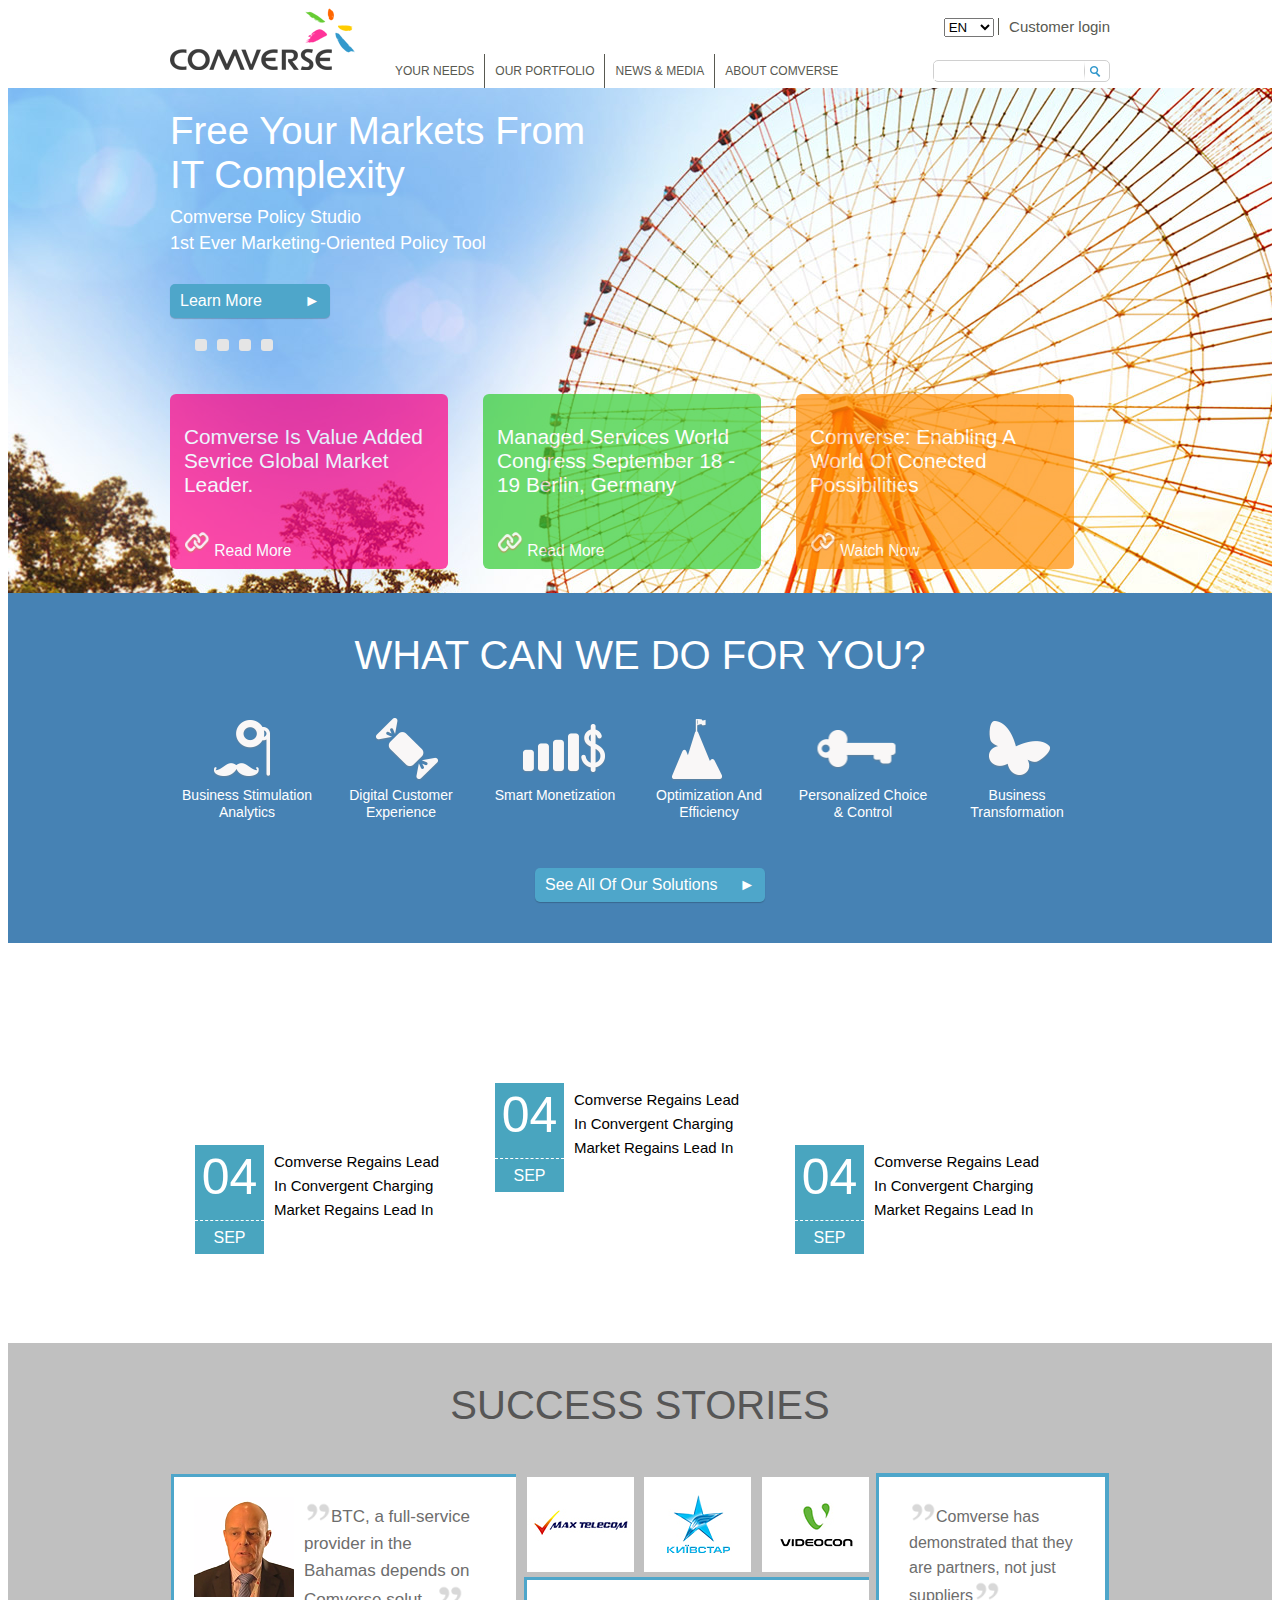
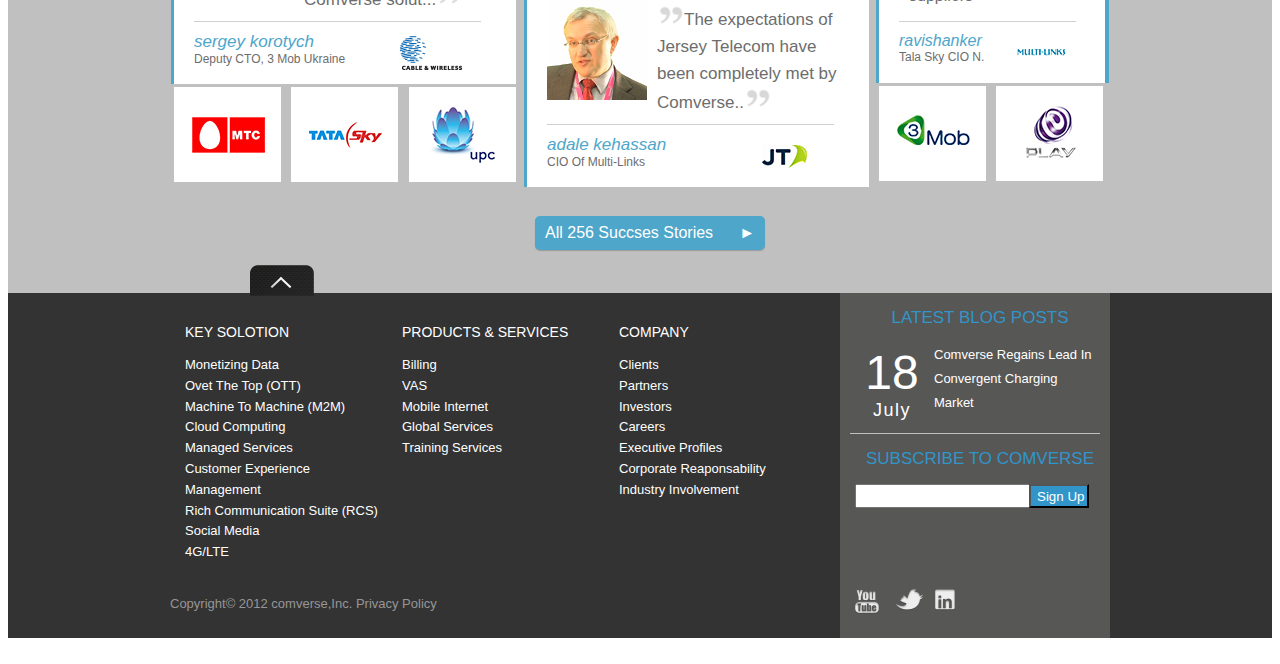
==== commit 0bce4484: "2nd version - responsive" ====
--- a/index.html
+++ b/index.html
@@ -22,7 +22,7 @@
     <nav>
 	  <ul>
 		<li><a href=""> your needs</a>
-		   <div class="links">
+		  <div class="links">
 		  <ul>
 		    <li><a href="">smart monitization</a></li>
 		    <li><a href="">digital customer experience</a></li>
@@ -35,9 +35,9 @@
 		    <li><a href="">business stimulating analytics</a></li>
 		    <li><a href="">customer evolution</a></li>
 		  </ul>
+		  <a href=""><img src="images/menu1.png" alt=""></a>	
 		  </div>
-		  <!-- <a href=""><img src="images/menu1.png" alt=""></a>
-		  		 -->		</li>
+		</li>
 
 		<li><a href=""> our portfolio</a>
 		      <div class="links">
@@ -65,8 +65,8 @@
 		    <li><a href="">managed services</a></li>
 		    <li><a href="">learning & certification services</a></li>
 		  </ul>
+		   <a href=""><img src="images/menu2.png" alt=""></a>
 		  </div>
-<!-- 		  <a href=""><img src="images/menu1.png" alt=""></a> -->
 		</li>
 
 		<li><a href=""> news & media</a>
@@ -83,8 +83,8 @@
 		    <li><a href="">newsletter</a></li>
 		    <li><a href="">articles and papers</a></li>
 		  </ul>
+		  <a href=""><img src="images/menu3.png" alt=""></a>
 		  </div>
-<!-- 		  <a href=""><img src="images/menu1.png" alt=""></a> -->
 		</li>
 		<li><a href=""> about comverse</a>
          <div class="links">
@@ -101,8 +101,8 @@
 		    <li><a href="">values & corporate responsibility</a></li>
 		    <li><a href="">industry involvement</a></li>
 		  </ul>
-		  </div>
-<!-- 		  <a href=""><img src="images/menu1.png" alt=""></a> -->
+		  <a href=""><img src="images/menu4.png" alt=""></a>
+        </div>
 		</li>
 	  </ul>
     </nav>
@@ -509,19 +509,13 @@
       <div class="social">
       <ul>
       	<li>
-      		<a href=""> 
-              <img src="images/youtube.png" alt="">
-            </a>
+      		<a id="youtube" href="">youtube</a>
       	</li>
       	<li>
-      		 <a href=""> 
-               <img src="images/twitter.png" alt="">
-             </a>
+      		 <a  id="twitter" href=""> twitter</a>
       	</li>
-      	<li>
-      		 <a href="">
-               <img src="images/linkedin.png" alt="">
-             </a>
+      	<li> 
+      		 <a id="linkedin" href="#">linkedin</a>
       	</li>
       </ul>
       </div>
--- a/css/style.css
+++ b/css/style.css
@@ -37,10 +37,6 @@
   padding-left: 10px;
   font-size: 15px;
 }
-
-/*  .login.before{
-content: url(../images/line.png);
-} */
 
 .login:hover{
   color: #3399CC;
@@ -116,11 +112,18 @@
 
  .links img{
   float:right;
-  display:block;
-}
+  width: 268px;
+  margin: 20px;
+}
+
+/* .links img:before{
+  content: url(..images/line_nav.png);
+  position: absolute;
+  right: 320px;
+} */
+
 .links{
   border: 1px solid rgba(0, 0, 0, 0.2);
-  border-top: none;
   display: none;
   position: absolute;
   top: 80px;
@@ -132,6 +135,11 @@
 
 li:hover > .links {
   display: block;
+}
+
+nav> ul > li:hover{
+  border: 1px solid rgba(0, 0, 0, 0.2);
+  border-bottom: none;
 }
 
 .search_box{
@@ -238,7 +246,7 @@
   color: #FFFFFF;
   padding: 1px;
   font-size: 25px;
-  background: silver;
+  background: #e5e5e5;
   text-indent: -9999px;
   display: block;
   width: 10px;
@@ -690,7 +698,7 @@
 }
 
 .top{
-  background: url(../images/back_top_tab.png) no-repeat;
+  background: url(../images/back_top.png) no-repeat;
   position: absolute;
   top: 1865px;
   left: 250px;
@@ -735,7 +743,6 @@
  	background:#333333;
  	display: relative;
   height: 345px;
-  overflow: auto;
  }
 .latest_press{
   display: inline-block;
@@ -817,7 +824,41 @@
 
 .social > ul > li{
     float: left;
-    margin: 2px;
+    width: 40px;
+    height:60px; 
+
+}
+
+.social > ul > li > a{
+  text-indent: -9999px;
+  display: block;
+  margin: 5px;
+  height: 68px;
+}
+
+
+#youtube{
+  background: url(../images/youtube.png) no-repeat;
+}
+
+#youtube:hover{
+   background: url(../images/youtube-blue.png) no-repeat;
+}
+
+#twitter{
+   background: url(../images/twitter.png) no-repeat;
+}
+
+#twitter:hover{
+   background: url(../images/twitter-blue.png) no-repeat;
+}
+
+#linkedin{
+   background: url(../images/linkedin.png) no-repeat;
+}
+
+#linkedin:hover{
+   background: url(../images/linkedin-blue.png) no-repeat;
 }
 
 footer p a{
@@ -854,6 +895,10 @@
   left:90px;
 }
 
+ .links img{
+  width: 210px;
+}
+
 .search_box{
   width: 96px;
   height: 31px;
@@ -999,5 +1044,89 @@
   top: 2000px;
   left: 550px;
 }
-
-}+}
+
+@media screen and (max-width:767px){
+ 
+ .center_page{
+ width:100%; 
+}
+
+  header{
+    height: 50px;
+  }
+
+.logo{
+  width: 109px;
+  height: 38px;
+  margin: 0 auto;
+}
+
+.head_nav , .lang{
+  display: none;
+}
+
+.slides_info{
+  background:#4ea6ca;
+  width: 100%;
+  overflow: auto;
+}
+
+.blue_button{
+  position: absolute;
+  top:150px;
+  left:20px;
+}
+
+.colorbox{
+  width: 100%;
+  margin: 20px 0 20px 0;
+  border-radius: 0px;
+}
+
+.slides{
+  height: 900px;
+}
+
+.slide-nav > li > a {
+  color: #565656;
+  text-decoration: none;
+  font-size: 18px;
+  text-indent: 10px;
+  width: 30px;
+  height: 25px;
+  padding-top: 5px;
+}
+
+h2{
+  font-size: 1.6em;
+}
+
+.nav_icons{
+  width: 31%;
+height: 129px;
+}
+
+footer , .wrap2 , .services_list + a{
+  display: none;
+}
+
+.event{
+  width:80%;
+}
+
+.date {
+width: 62px;
+height: 68px;
+}
+
+.day_box {
+font-size: 40px;
+width: 53px;
+height: 40px;
+}
+
+.wrap{
+  margin: 0 auto;
+
+}
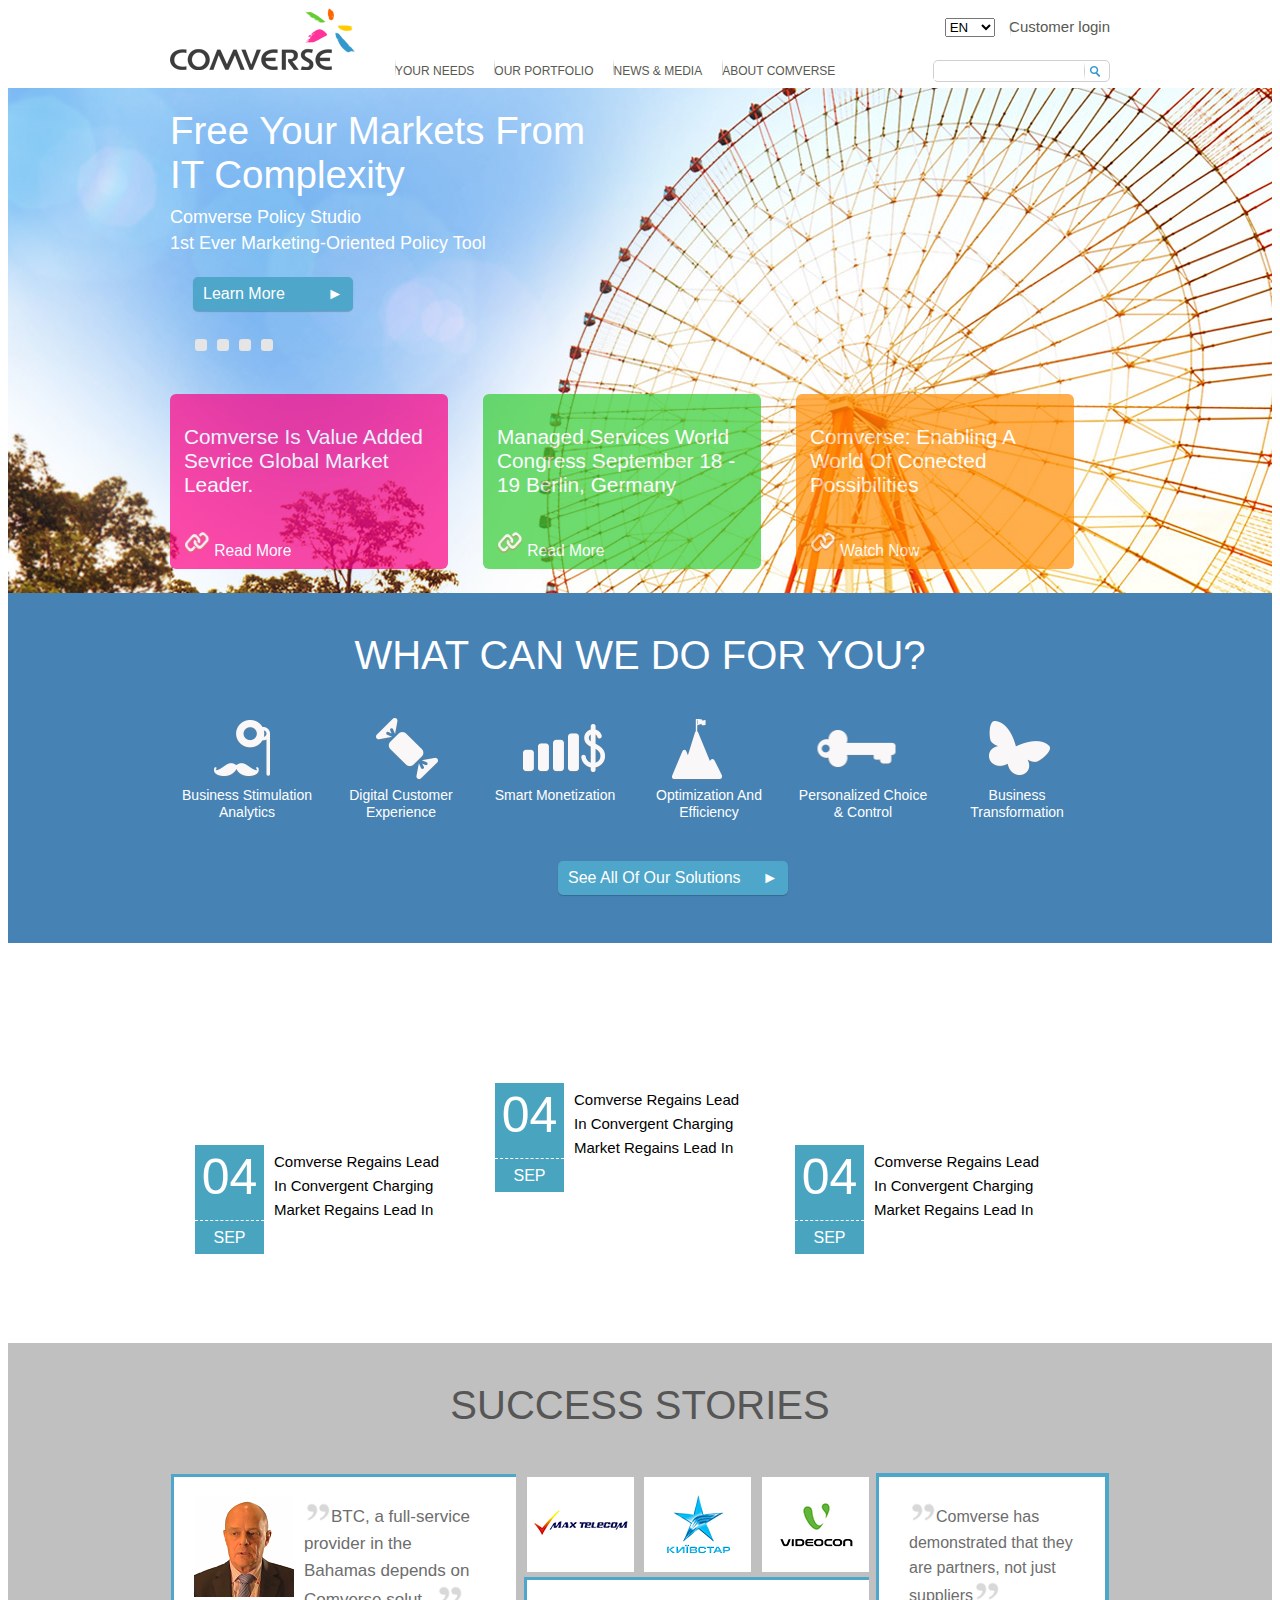
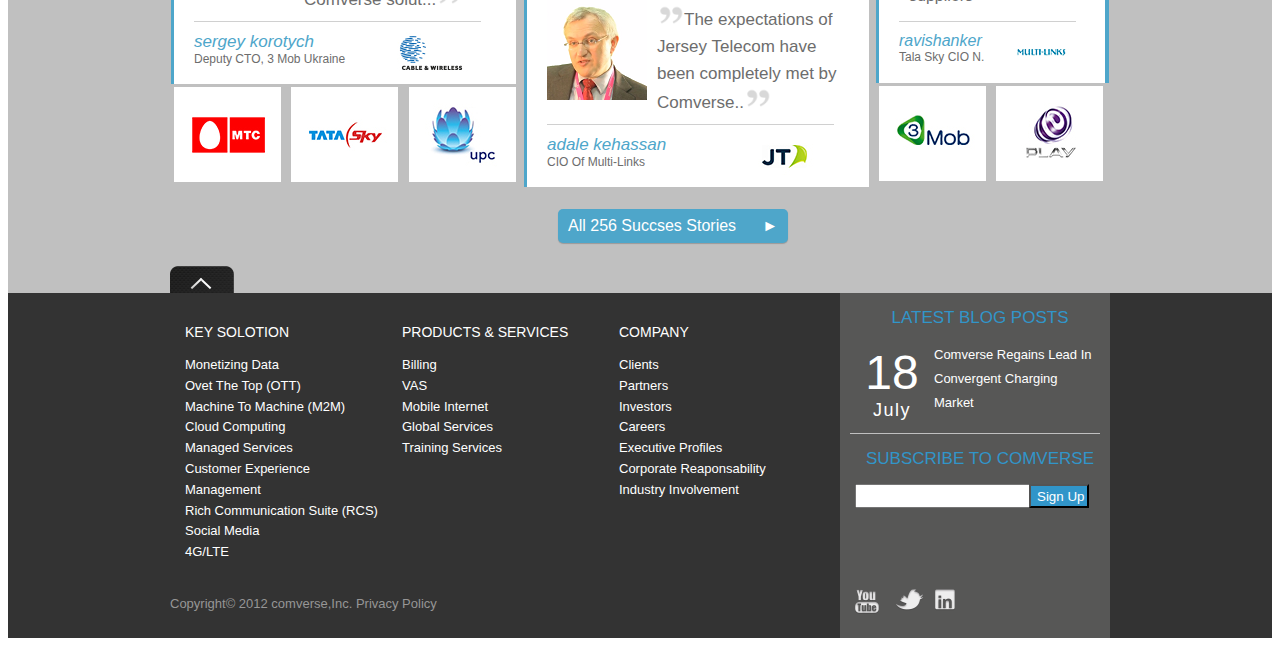
==== commit 03547078: "Responsive 3 + HW checklist" ====
--- a/index.html
+++ b/index.html
@@ -272,8 +272,8 @@
 </section>
 
 <section class="success_stories">
+<div class="center_page">
 <h2> success stories</h2>
-<div class="center_page">
   <div class="wrap">
     <div class="large_box">
       <a href="">
@@ -395,8 +395,8 @@
   </div>
 
   <a class="blue_button center" href="">all 256 succses stories </a>
-</div>
-<a  class="top" href="#top"></a>
+  <a  class="top" href="#">top</a>
+  </div>
 </section>
 
 <footer>
--- a/css/style.css
+++ b/css/style.css
@@ -33,9 +33,14 @@
   display: inline-block;
   text-decoration: none;
   color:#585951;
-  border-left: 1px solid #585951;
   padding-left: 10px;
   font-size: 15px;
+}
+
+.login:before {
+content: url(../images/line.png);
+position: absolute;
+left: 65px;
 }
 
 .login:hover{
@@ -70,7 +75,13 @@
 nav > ul > li {
   float:left;
   padding: 10px;
-  border-left: 1px solid #585951;
+ /*  border-left: 1px solid #585951; */
+}
+
+nav > ul > li:after {
+content: url(../images/line.png);
+position: absolute;
+top: 50px;
 }
 
 .links a{
@@ -126,7 +137,7 @@
   border: 1px solid rgba(0, 0, 0, 0.2);
   display: none;
   position: absolute;
-  top: 80px;
+  top: 82px;
   left: 0;
   width: 100%;
   background:white;
@@ -214,7 +225,7 @@
   text-decoration: none;	
   box-shadow: 0px 1px 1px 0px rgba(0, 0, 0, 0.2);
   border-radius: 5px;
-  margin-top:30px;
+  margin:23px;
   width: 140px;
   font-size: 16px;
 }
@@ -699,13 +710,9 @@
 
 .top{
   background: url(../images/back_top.png) no-repeat;
-  position: absolute;
-  top: 1865px;
-  left: 250px;
-  height: 44px;
-  width:81px;
-
-
+  height: 30px;
+  text-indent: -999px;
+  display: block;
 }
 
 footer .center_page  ul{
@@ -741,7 +748,7 @@
 }
  footer{
  	background:#333333;
- 	display: relative;
+ 	position: relative;
   height: 345px;
  }
 .latest_press{
@@ -895,8 +902,17 @@
   left:90px;
 }
 
+.links {
+top: 50px;
+width: 750px;
+}
+
  .links img{
   width: 210px;
+}
+
+.links a {
+ margin-right: 0px;
 }
 
 .search_box{
@@ -952,6 +968,7 @@
 
 .center {
 left: 252px;
+margin: 29px;
 }
 
 .news h2{
@@ -1032,18 +1049,23 @@
   display: none;
 }
 
+.social{
+  display: 
+}
+
 footer .center_page ul {
 display: none;
 }
 
 footer{
  height: 50px;
+ overflow: auto;
 }
 
 .top{
-  top: 2000px;
-  left: 550px;
-}
+  background: url(../images/back_top_tab.png) no-repeat;
+}
+
 }
 
 @media screen and (max-width:767px){
@@ -1059,7 +1081,8 @@
 .logo{
   width: 109px;
   height: 38px;
-  margin: 0 auto;
+  position: absolute;
+  left: 43%;
 }
 
 .head_nav , .lang{
@@ -1070,22 +1093,33 @@
   background:#4ea6ca;
   width: 100%;
   overflow: auto;
+  padding: 10px;
+}
+
+.slides_info h1 {
+font-size: 28.5px;
+width: 70%;
 }
 
 .blue_button{
   position: absolute;
-  top:150px;
+  top:180px;
   left:20px;
 }
 
 .colorbox{
   width: 100%;
-  margin: 20px 0 20px 0;
+  margin: 5px 0;
   border-radius: 0px;
 }
 
 .slides{
-  height: 900px;
+  height: 950px;
+  padding-top: 0px;
+}
+
+.slide-nav {
+top: 340px;
 }
 
 .slide-nav > li > a {
@@ -1098,13 +1132,44 @@
   padding-top: 5px;
 }
 
+.colors_sec {
+top: 385px;
+width: 100%;
+}
+
+/* .bottom_link:after{
+content: "";
+background: url("../images/colorBoxsArrow.png") no-repeat scroll 0 0;
+display: block;
+position: absolute;
+right: 10px;
+top: 50%;
+width: 11px;
+height: 17px;
+margin-top: -8.5px;
+} */
+
+.news{
+  height: 720px;
+}
+
+.success_stories {
+height: 850px;
+}
+
 h2{
   font-size: 1.6em;
+  width: 100%;
+  margin: 40px 0px;
 }
 
 .nav_icons{
-  width: 31%;
-height: 129px;
+  width: 30%;
+  height: 129px;
+}
+
+.date_container {
+width: 120%;
 }
 
 footer , .wrap2 , .services_list + a{
@@ -1113,6 +1178,7 @@
 
 .event{
   width:80%;
+  margin-top: 20px;
 }
 
 .date {
@@ -1126,7 +1192,14 @@
 height: 40px;
 }
 
-.wrap{
-  margin: 0 auto;
-
-}
+.success_stories > .center_page{
+ width: 50%;
+}
+
+.center{
+  position: absolute;
+top: 730px;
+left: 15%;
+}
+
+}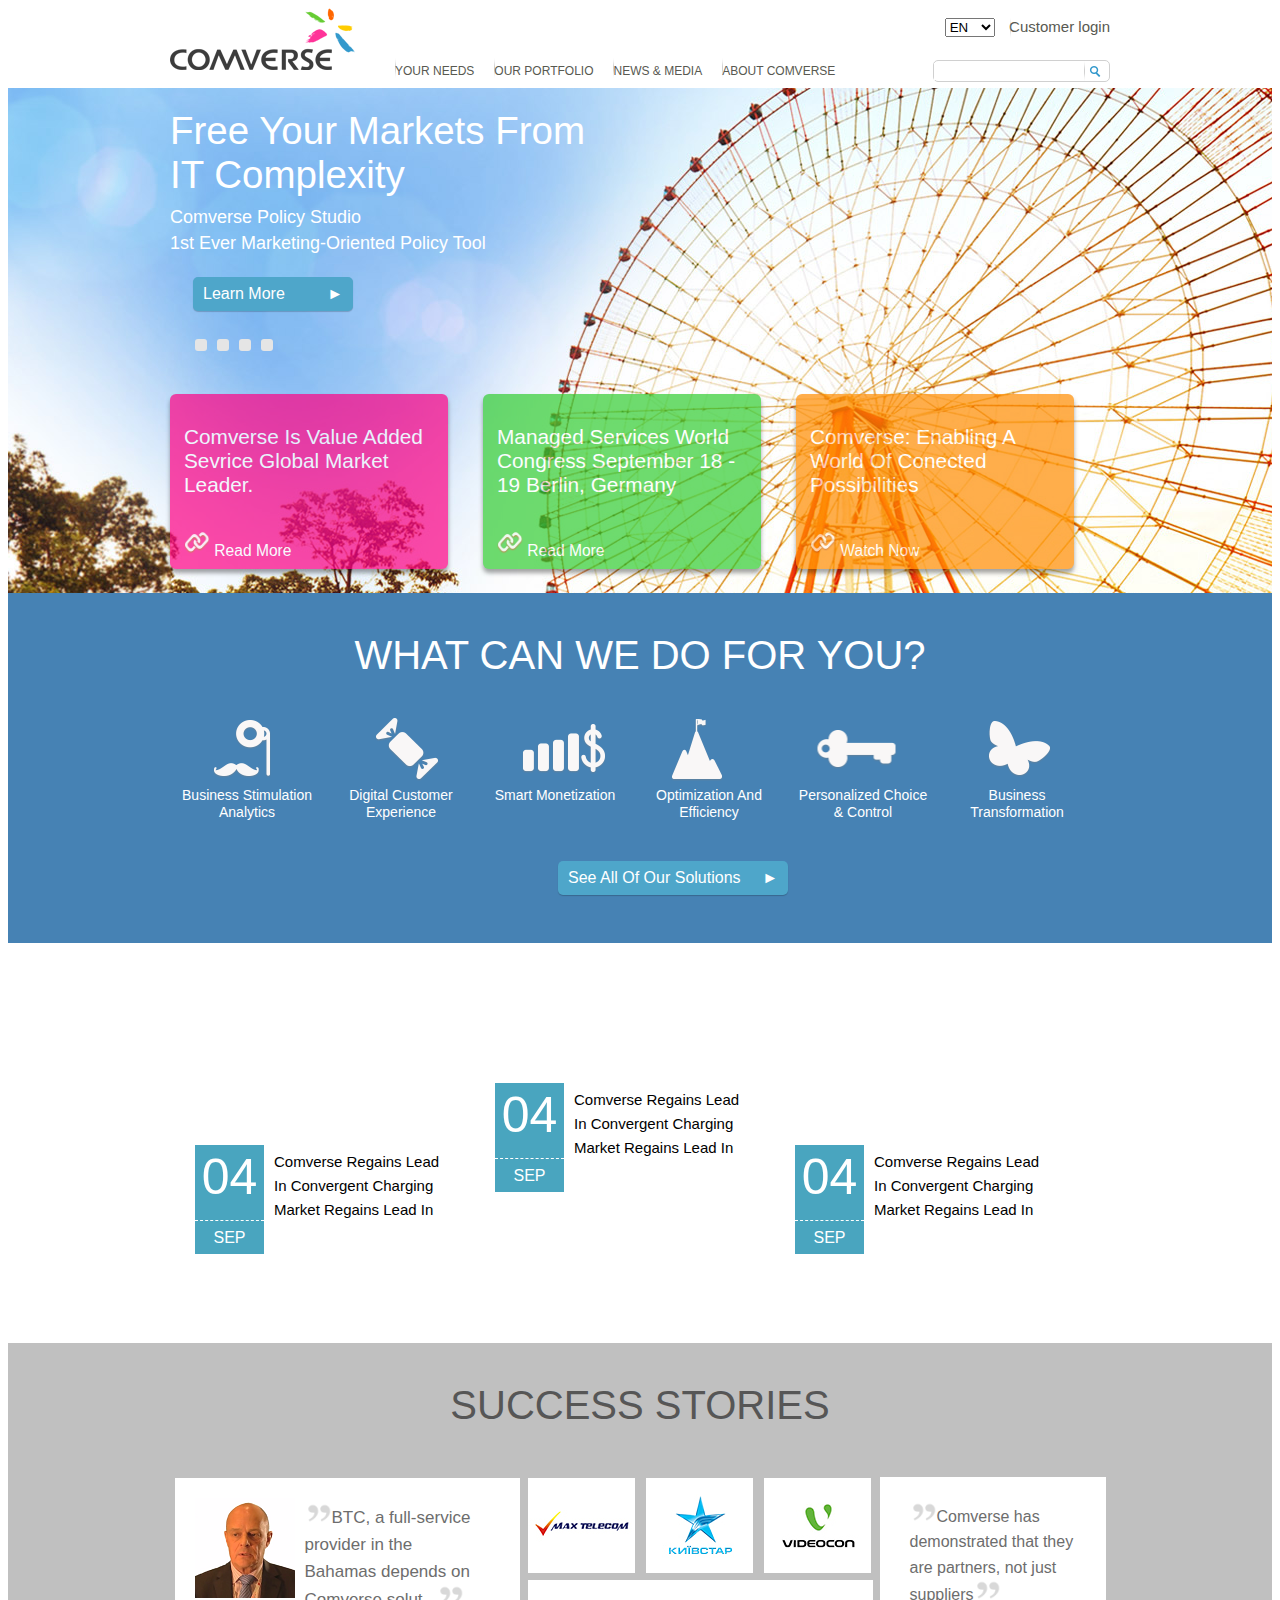
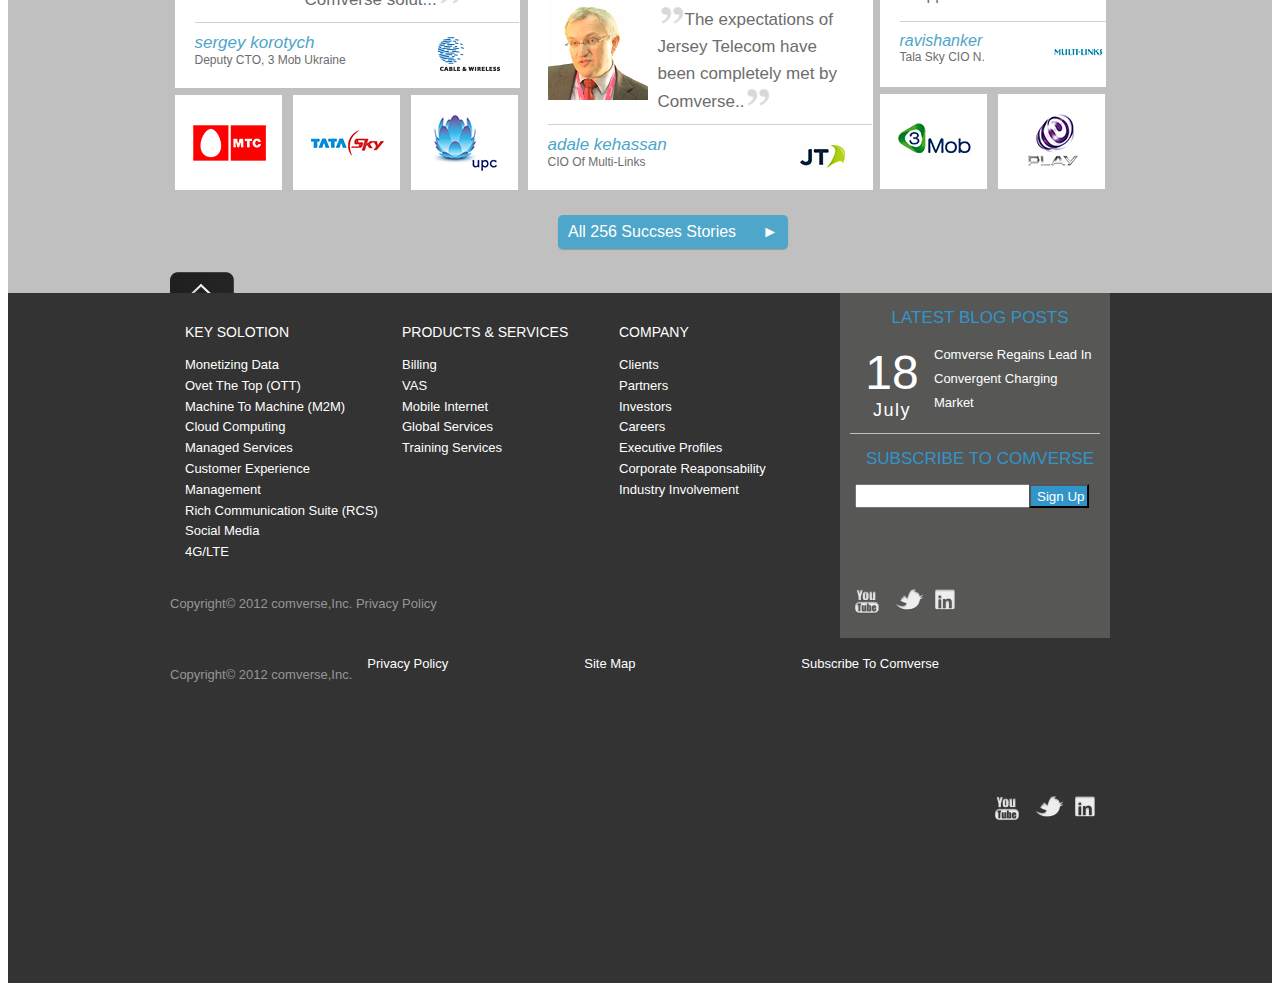
==== commit 76a94d97: "success stories" ====
--- a/index.html
+++ b/index.html
@@ -399,7 +399,7 @@
   </div>
 </section>
 
-<footer>
+<footer class="large-site">
 <div class="center_page">
   <ul>
     <li>
@@ -522,8 +522,41 @@
     </div>
 
     <p>Copyright&copy; 2012 comverse,Inc. <a href="#">Privacy Policy </a> </p>
-</div>
+    </div>
 </footer>
+
+<footer class="medium-site">
+<div class="center_page">
+	<ul>
+		<li>		
+    <p>Copyright&copy; 2012 comverse,Inc. </p> 
+		</li>
+		<li>
+		  <a href="#">Privacy Policy </a>
+		</li>
+		<li>
+			<a href="#">site map</a>
+		</li>
+		<li>
+			<a href="#">subscribe to comverse </a>
+		</li>
+   </ul>
+   <div class="social">
+      <ul>
+      	<li>
+      		<a id="youtube" href="">youtube</a>
+      	</li>
+      	<li>
+      		 <a  id="twitter" href=""> twitter</a>
+      	</li>
+      	<li> 
+      		 <a id="linkedin" href="#">linkedin</a>
+      	</li>
+      </ul>
+      </div>
+      </div>
+</footer>
+
 </body>
 </html>
 
--- a/css/style.css
+++ b/css/style.css
@@ -126,11 +126,10 @@
   width: 268px;
   margin: 20px;
 }
-
-/* .links img:before{
-  content: url(..images/line_nav.png);
-  position: absolute;
-  right: 320px;
+/* 
+.links img:before{
+  content:url(..images/line_nav.png);
+  margin-right:40px;
 } */
 
 .links{
@@ -142,6 +141,7 @@
   width: 100%;
   background:white;
   z-index: 20;
+  box-shadow: -5px 9px 8px rgba(0,0,0,0.4);
 }
 
 li:hover > .links {
@@ -284,6 +284,7 @@
   float: left;
   position:relative;
   margin: 0 35px 0 0;
+  box-shadow: 0px 4px 4px 0px rgba(0, 0, 0, 0.5);
 }
 
 .colors_sec:last-child{
@@ -530,15 +531,15 @@
   overflow: hidden;
   position: relative;
   background:#4ea6ca;
+  margin: 3.5px;
 }
 
 .picture_box{
-   height: 170px;
+   height: 210px;
    padding: 20px;
    background: white;
    font-size: 17px;
-   margin: 3px;
-   width: 302px;
+   width: 342px;
    z-index: 10;
    position: absolute;
  }
@@ -598,7 +599,8 @@
 .picture_box_back{
   z-index: 5;
   position: absolute;
-  height: 200px;
+  height: 210px;
+  width: 342px;
 }
 
 .picture_box_back blockquote{
@@ -624,8 +626,8 @@
 
 .small_box {
 display: inline-block;
-margin: 3px;
-margin-bottom: 1px; 
+margin: 3.5px;
+margin-bottom: -0.1px; 
 width: 107px;
 height: 95px;
 overflow: hidden;
@@ -659,16 +661,14 @@
 overflow: hidden;
 position: relative;
 background:#4ea6ca;
+margin: 3.5px;
 }
 
 .no_picture{
-width: 186px;
-height: 170px;
+width: 225px;
+height: 210px;
 padding: 20px;
 background: white;
-margin-left:3px;
-margin-top: 4px;
-margin-bottom: 2px;
 z-index: 10;
 position: absolute;
 }
@@ -883,10 +883,18 @@
   color:#969696;
 }
 
-@media all and (min-width:768px ) and (max-width:1004px){
+.medium-site> ul > li {
+  float:left;
+}
+
+.medium-site .social{
+  float: right;
+}
+
+@media screen and (min-width:768px ) and (max-width:1004px){
  
  .center_page{
- width: 768px; 
+  width: 768px; 
 }
 
 .logo{
@@ -995,9 +1003,12 @@
   width: 243px;
 }
 
-.wrap , .large_box , .picture_box , .picrue_box_back{
+.wrap {
+  width: 280px;
+} 
+
+.large_box , .picture_box , .picrue_box_back{
   width: 270px;
-  margin:5px;
 }
 
 .picture_box img{
@@ -1023,12 +1034,14 @@
 .small_box{
 width: 83px;
 height:73px;
-margin:2px 1px;
-}
-
-.wrap2 ,.medium_box , .no_picture , .no_picture_back{
+}
+
+.wrap2 {
+width: 185px;
+}
+
+.medium_box , .no_picture , .no_picture_back{
   width: 176px;
-  margin:5px;
 }
 
 .medium_box  blockquote{
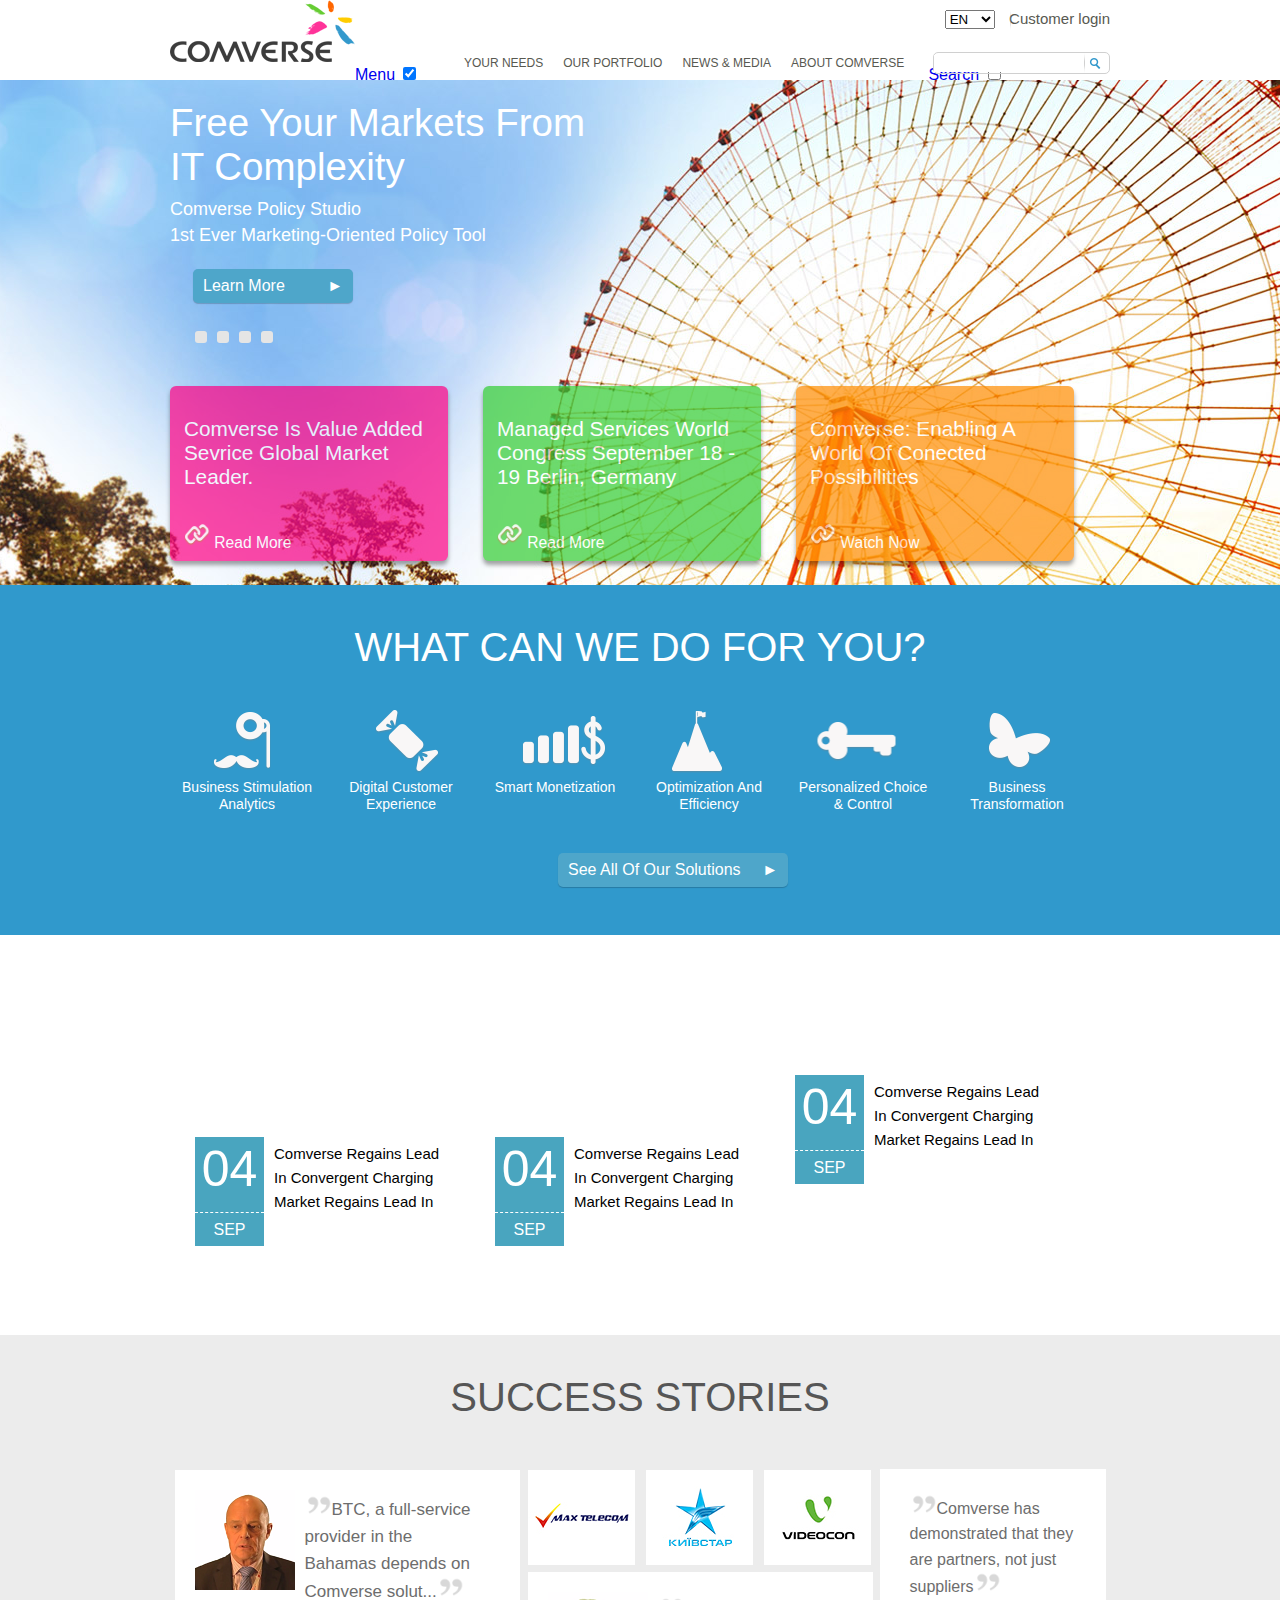
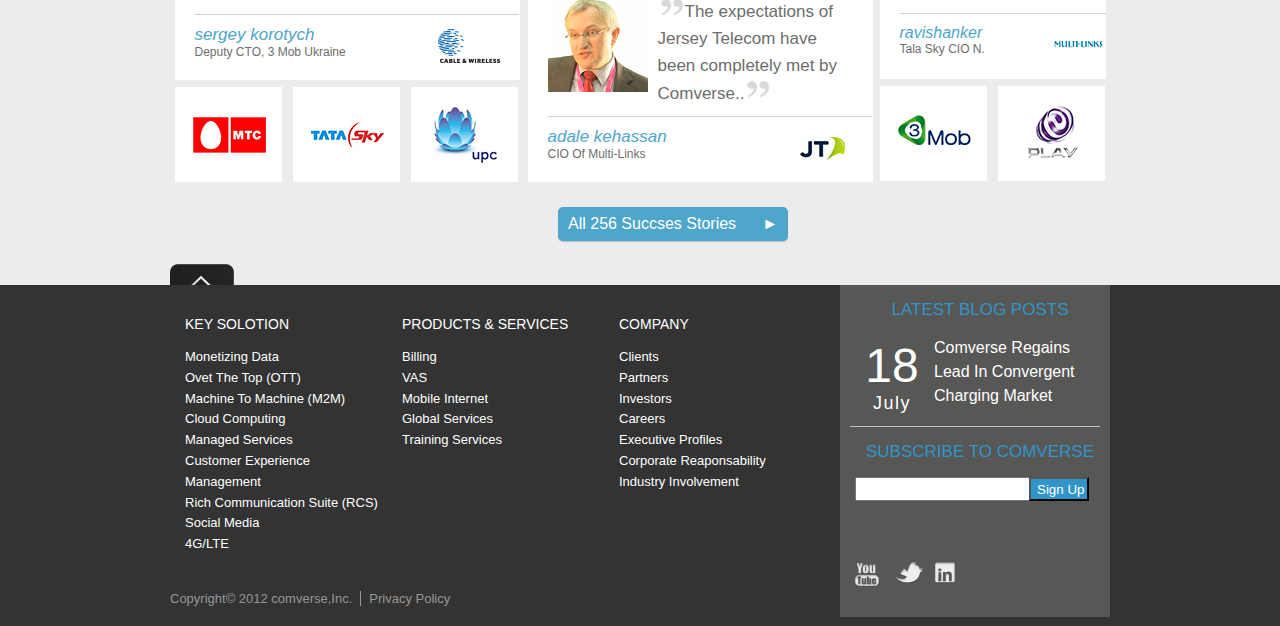
==== commit f28f4059: "small+ medium responsive" ====
--- a/index.html
+++ b/index.html
@@ -19,6 +19,9 @@
   </div>
 
   <div class="head_nav">
+   <a href="#"><label for="Menu">Menu
+     </label></a>
+    <input type="checkbox" id="Menu" checked="yes">
     <nav>
 	  <ul>
 		<li><a href=""> your needs</a>
@@ -111,6 +114,12 @@
       <input class="search_button" type="submit" value>
       <input type="text" id="search">
     </form>
+
+    <a href="#"><label for="small_search">Search
+     </label></a>
+    <input type="checkbox" id="small_search">
+
+
   </div>
 
 </div>
@@ -215,8 +224,8 @@
   <h2>what's happening at comverse? </h2>
   <ul class="events-sec">
 	<li>
+	  <h3>news</h3>
 	  <div class="event">
-	    <h3>news</h3>
 	    <div class="date_container">
           <a href="">
             <div class="date">
@@ -232,9 +241,8 @@
       </div>
     </li> 
 
+<li>
     <h3>events</h3>
-
-	<li>
 	  <div class="event">
 		<div class="date_container">
           <a href="">
@@ -401,7 +409,7 @@
 
 <footer class="large-site">
 <div class="center_page">
-  <ul>
+  <ul class="footer_nav">
     <li>
       <h3>key solotion</h3>
       <ul>
@@ -520,25 +528,31 @@
       </ul>
       </div>
     </div>
-
-    <p>Copyright&copy; 2012 comverse,Inc. <a href="#">Privacy Policy </a> </p>
+<ul class="footer_buttom_nav">
+	<li>
+		Copyright&copy; 2012 comverse,Inc. 
+	</li>
+	<li>
+		<a href="#">Privacy Policy </a>
+	</li>
+</ul>
     </div>
 </footer>
 
 <footer class="medium-site">
 <div class="center_page">
-	<ul>
+	<ul class="footer_buttom_nav">
 		<li>		
-    <p>Copyright&copy; 2012 comverse,Inc. </p> 
+          Copyright&copy; 2012 comverse,Inc.
 		</li>
 		<li>
 		  <a href="#">Privacy Policy </a>
 		</li>
 		<li>
-			<a href="#">site map</a>
-		</li>
-		<li>
-			<a href="#">subscribe to comverse </a>
+			<a href="#">Sitemap</a>
+		</li>
+		<li>
+			<a class="subscribe" href="#">subscribe to comverse</a>
 		</li>
    </ul>
    <div class="social">
@@ -557,6 +571,35 @@
       </div>
 </footer>
 
+<footer class="small-site">
+<div class="center_page">
+<ul class="footer_buttom_nav_small">
+	<li>
+		<a href="">contact us</a>
+	</li>
+	<li>
+		<a href="#">subscribe to comverse</a>
+	</li>
+	<li>
+		visit us on:
+	    <div class="social">
+          <ul>
+      	    <li>
+      		  <a id="youtube" href="">youtube</a>
+      	    </li>
+      	    <li>
+      		  <a  id="twitter" href=""> twitter</a>
+      	    </li>
+      	    <li> 
+      		  <a id="linkedin" href="#">linkedin</a>
+      	    </li>
+          </ul>
+        </div>
+	</li>
+</ul>
+	</div>
+</footer>
+
 </body>
 </html>
 
--- a/css/style.css
+++ b/css/style.css
@@ -6,10 +6,11 @@
   } 
 
 body{
-  font: 100% Lato, sans-serif;
+ /*  font: 100% Lato, sans-serif; */
   color: #FFFFFF;
   box-sizing: border-box;
   z-index: 0;
+  margin: 0px;
 }
 
 header{
@@ -78,12 +79,12 @@
  /*  border-left: 1px solid #585951; */
 }
 
-nav > ul > li:after {
+/* nav > ul > li:after {
 content: url(../images/line.png);
 position: absolute;
 top: 50px;
 }
-
+ */
 .links a{
   text-decoration: none;
   color:#585951;
@@ -349,7 +350,7 @@
 }
 
 .services{
-	background: #4682B4;
+	background: #3099cc;
 	height: 350px;
 	overflow: hidden;
 }
@@ -542,6 +543,7 @@
    width: 342px;
    z-index: 10;
    position: absolute;
+   transition: transform .55s;
  }
 
 .picture_box img{
@@ -620,8 +622,7 @@
  }
 
 .picture_box:hover{
-   transform: translateY(-213px);
-   transition: transform .55s;
+   transform: translateY(-250px);
 }
 
 .small_box {
@@ -632,11 +633,13 @@
 height: 95px;
 overflow: hidden;
 position: relative;
+
 }
 
 .icon_front{
   z-index: 10;
   position: absolute;
+  transition: transform .55s;
 }
 
 .icon_back{
@@ -646,7 +649,6 @@
 
 .small_box .icon_front:hover{
    transform: translateY(-95px);
-   transition: transform .55s;
 }
 
 .wrap2{
@@ -671,6 +673,7 @@
 background: white;
 z-index: 10;
 position: absolute;
+transition: transform .55s;
 }
 
 .no_picture_back{
@@ -697,12 +700,11 @@
 
 
 .no_picture:hover{
-   transform: translateY(-215px);
-   transition: transform .55s;
+   transform: translateY(-250px);
 }
 
 .success_stories{
-	background: #C0C0C0;
+	background: #ECECEC;
 	height: 550px;
   overflow: hidden;
   color:#565656;
@@ -720,11 +722,11 @@
   padding: 0; 
 }
 
-footer> .center_page > ul> li {
+.footer_nav> li {
   float:left;
 }
 
-footer> .center_page > ul> li a{
+.footer_nav> li a{
 	color: white;
 	text-decoration: none;
 	display: block;
@@ -749,17 +751,17 @@
  footer{
  	background:#333333;
  	position: relative;
-  height: 345px;
+  overflow: hidden;
+/*   height: 345px; */
  }
 .latest_press{
   display: inline-block;
 	width: 250px;
 	background:  #575756;
-	padding:0px 10px 10px 10px;
+	padding:0px 10px;
 	position: absolute;
   right: 0;
   top:0;
-  height: 335px;
 }
 
 .latest_press h3{
@@ -826,13 +828,13 @@
 }
 
 .social{
-	margin-top: 60px;
+	margin-top: 40px;
 }
 
 .social > ul > li{
     float: left;
     width: 40px;
-    height:60px; 
+    height:40px; 
 
 }
 
@@ -868,27 +870,40 @@
    background: url(../images/linkedin-blue.png) no-repeat;
 }
 
-footer p a{
+.footer_buttom_nav li a , .footer_buttom_nav_small li a{
   font-size: 13px;
   color:#969696;
   text-decoration: none;
 }
 
-footer p a:hover{
-  text-decoration: underline;
-}
-
-footer p{
+.footer_buttom_nav li{
   font-size: 13px;
   color:#969696;
-}
-
-.medium-site> ul > li {
   float:left;
-}
-
-.medium-site .social{
-  float: right;
+  border-left: 1px solid #969696;
+  padding: 0 8px;
+}
+
+.footer_buttom_nav li:first-child {
+border: none;
+padding-left: 0;
+}
+
+.medium-site .social, .small-site .social{
+position: absolute;
+right: -15px;
+bottom: 20px;
+height: 40px;
+}
+
+.footer_buttom_nav .subscribe , .footer_buttom_nav_small{
+color: #fff;
+text-transform: uppercase;
+width: 100%;
+}
+
+.medium-site , .small-site{
+  display: none;
 }
 
 @media screen and (min-width:768px ) and (max-width:1004px){
@@ -1066,13 +1081,12 @@
   display: 
 }
 
-footer .center_page ul {
+.large-site {
 display: none;
 }
 
-footer{
- height: 50px;
- overflow: auto;
+.medium-site{
+  display: block;
 }
 
 .top{
@@ -1089,6 +1103,7 @@
 
   header{
     height: 50px;
+    z-index: 2;
   }
 
 .logo{
@@ -1098,9 +1113,92 @@
   left: 43%;
 }
 
-.head_nav , .lang{
+.lang {
   display: none;
 }
+
+.head_nav{
+  display: block;
+  width: 100%;
+}
+
+nav{
+  width: 100%;
+  background: #dbdbdb;
+}
+
+nav ul{
+  height: auto;
+  padding-left: 0px;
+}
+
+nav > ul > li{
+  float:none;
+  padding: 10px;
+}
+
+ .links img{
+ display:none;
+}
+
+li{
+  float: none;
+  display: block;  
+}
+
+.links > ul  {
+  float:none;
+  padding: 0px;
+}
+
+.links{
+  position: relative;
+  top:0px;
+}
+
+ nav li a {  
+   border-bottom: 1px solid #dbdbdb; 
+   width: 100%;
+ }  
+
+ nav> ul > li:hover{
+  border: none;
+}
+
+/* input[type=checkbox] {
+    position: absolute;
+    top: -9999px;
+    left: -9999px;
+} */
+
+input[type=checkbox]:checked ~ nav>ul {
+    display:none;
+}
+
+.search_button{
+  display: none;
+}
+
+.search_box{
+  width: 100%;
+ display: none;  
+}
+
+.search_box:after{
+display: none;
+}
+
+#search{
+  width: 100%;
+}
+
+input[type=checkbox]:checked + form.search_box {
+    display: block;
+}
+
+
+
+
 
 .slides_info{
   background:#4ea6ca;
@@ -1182,7 +1280,7 @@
 }
 
 .date_container {
-width: 120%;
+width: 100%;
 }
 
 footer , .wrap2 , .services_list + a{
@@ -1190,7 +1288,7 @@
 }
 
 .event{
-  width:80%;
+  width:110%;
   margin-top: 20px;
 }
 
@@ -1215,4 +1313,14 @@
 left: 15%;
 }
 
+.small-site{
+  display: block;
+}
+
+.footer_buttom_nav_small li{
+  padding: 8px;
+  border-bottom: 1px solid black;
+  width: 100%;
+}
+
 }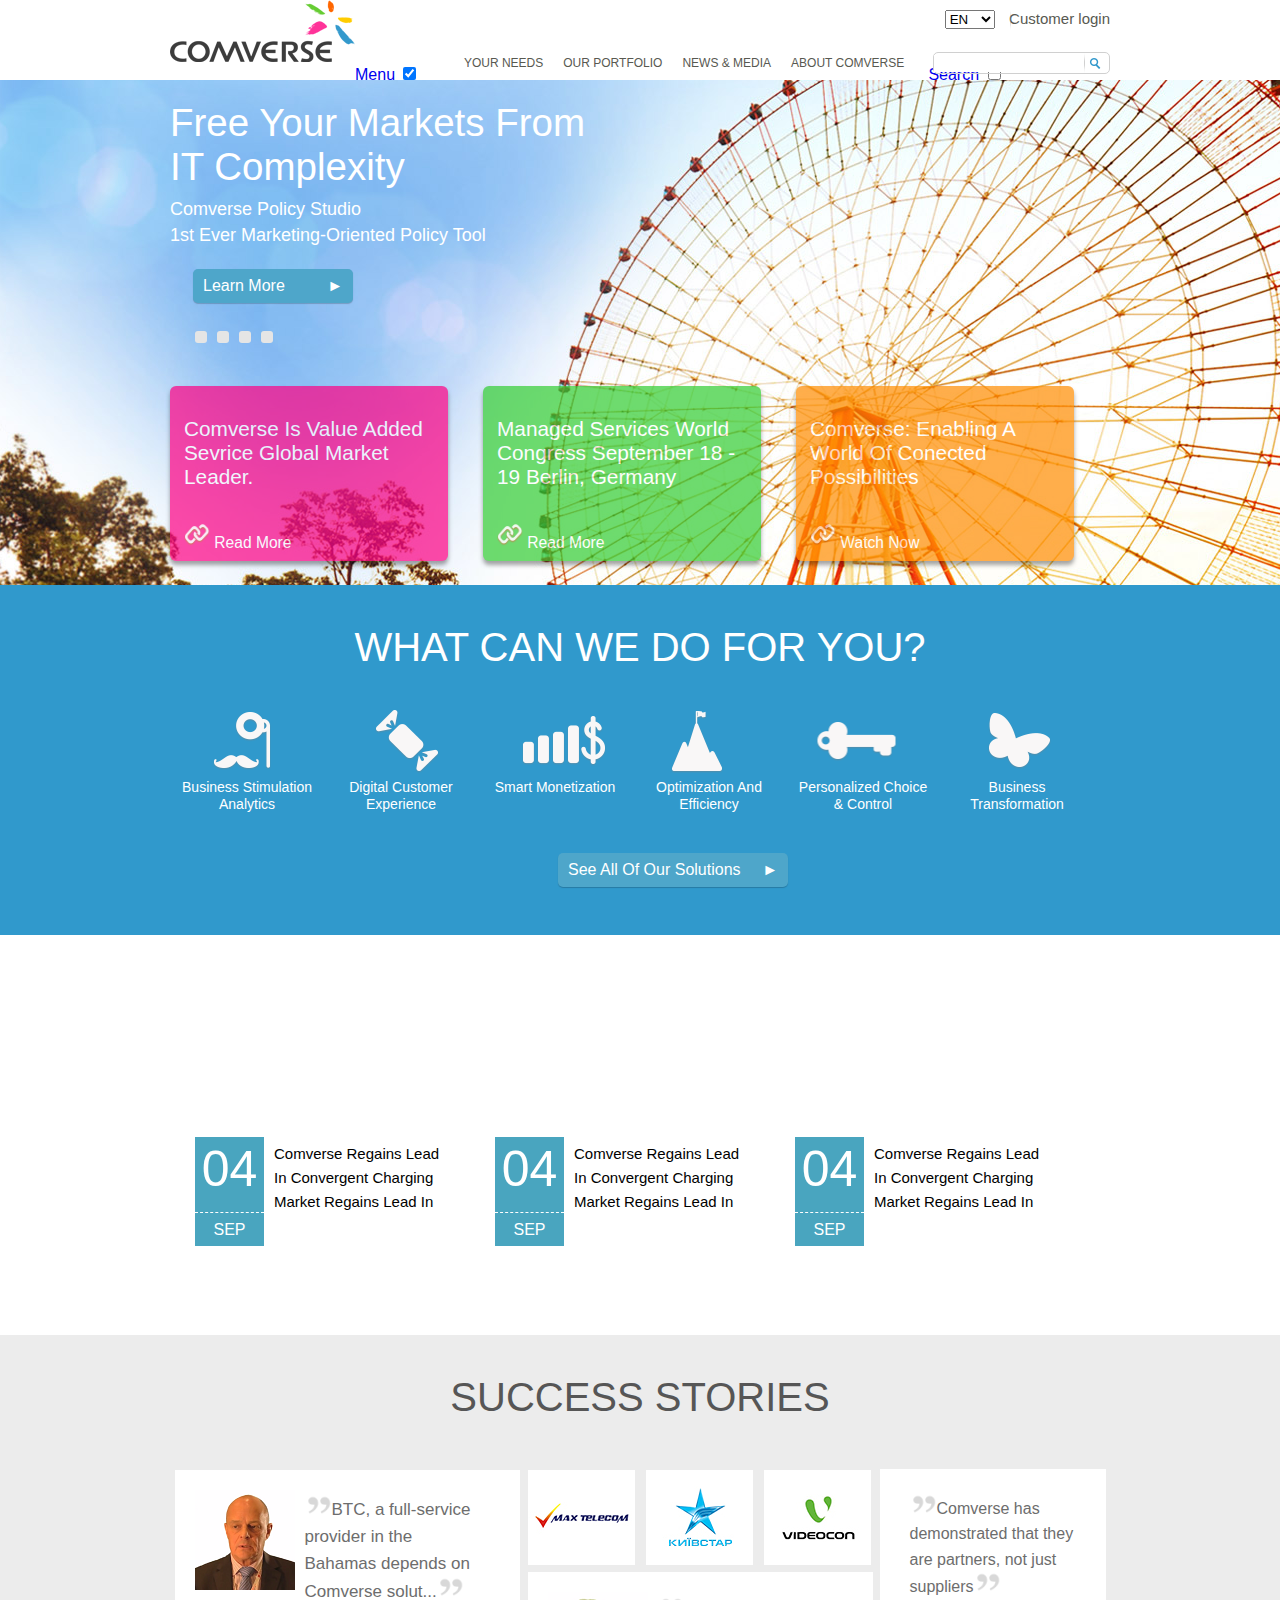
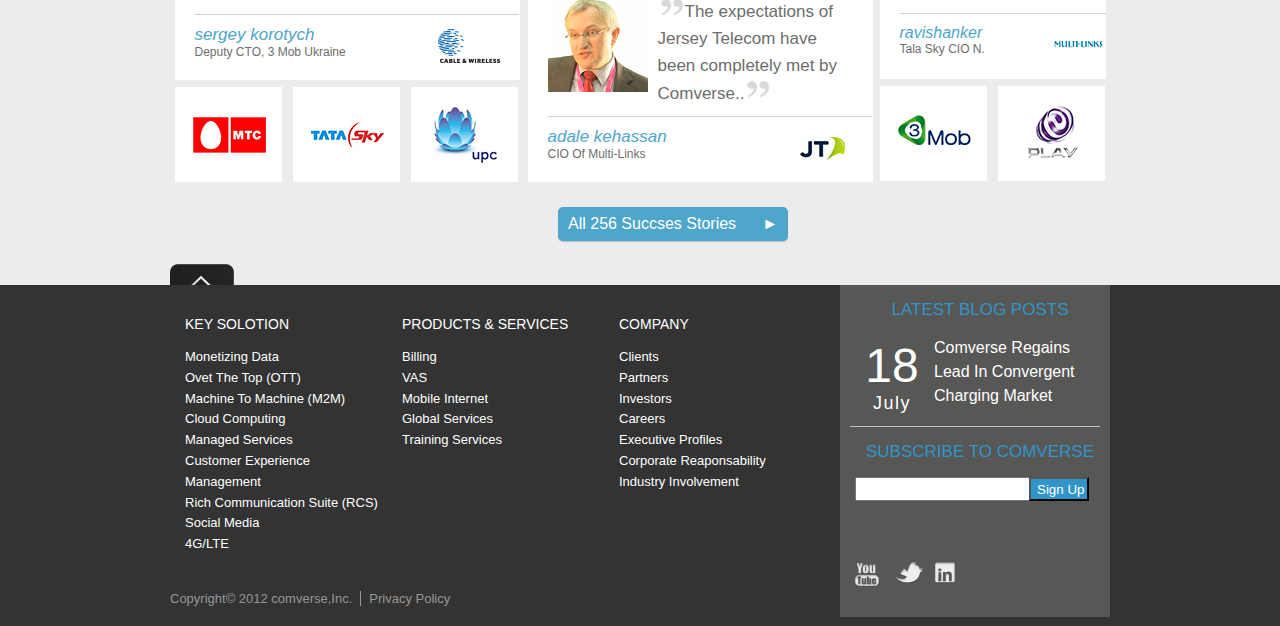
==== commit be1240aa: "contact page" ====
--- a/index.html
+++ b/index.html
@@ -260,6 +260,7 @@
 	</li>
 
 	<li>
+	  <h3>press releases</h3>
 	  <div class="event">
 		<div class="date_container">
           <a href="">
--- a/css/style.css
+++ b/css/style.css
@@ -889,17 +889,25 @@
 padding-left: 0;
 }
 
-.medium-site .social, .small-site .social{
+.medium-site .social {
 position: absolute;
 right: -15px;
 bottom: 20px;
 height: 40px;
 }
 
+.small-site .social{
+position: absolute;
+right: 420px;
+bottom: 2px;
+height: 40px;
+}
+
 .footer_buttom_nav .subscribe , .footer_buttom_nav_small{
 color: #fff;
 text-transform: uppercase;
 width: 100%;
+margin: 0px;
 }
 
 .medium-site , .small-site{
@@ -1192,7 +1200,7 @@
   width: 100%;
 }
 
-input[type=checkbox]:checked + form.search_box {
+#small_search:checked ~ .search_box {
     display: block;
 }
 
@@ -1261,7 +1269,7 @@
 } */
 
 .news{
-  height: 720px;
+  height: auto;
 }
 
 .success_stories {
@@ -1323,4 +1331,24 @@
   width: 100%;
 }
 
-}+.footer_buttom_nav_small li a {
+color: white;
+}
+
+footer>.center_page>ul>li a:hover {
+text-decoration: none;
+}
+
+.footer_buttom_nav_small li:hover{
+background: #9e9e9e;
+}
+
+}
+
+#contact_form{
+  width:200px;
+}
+
+.Contactdetails{
+  background: #ECECEC;
+}
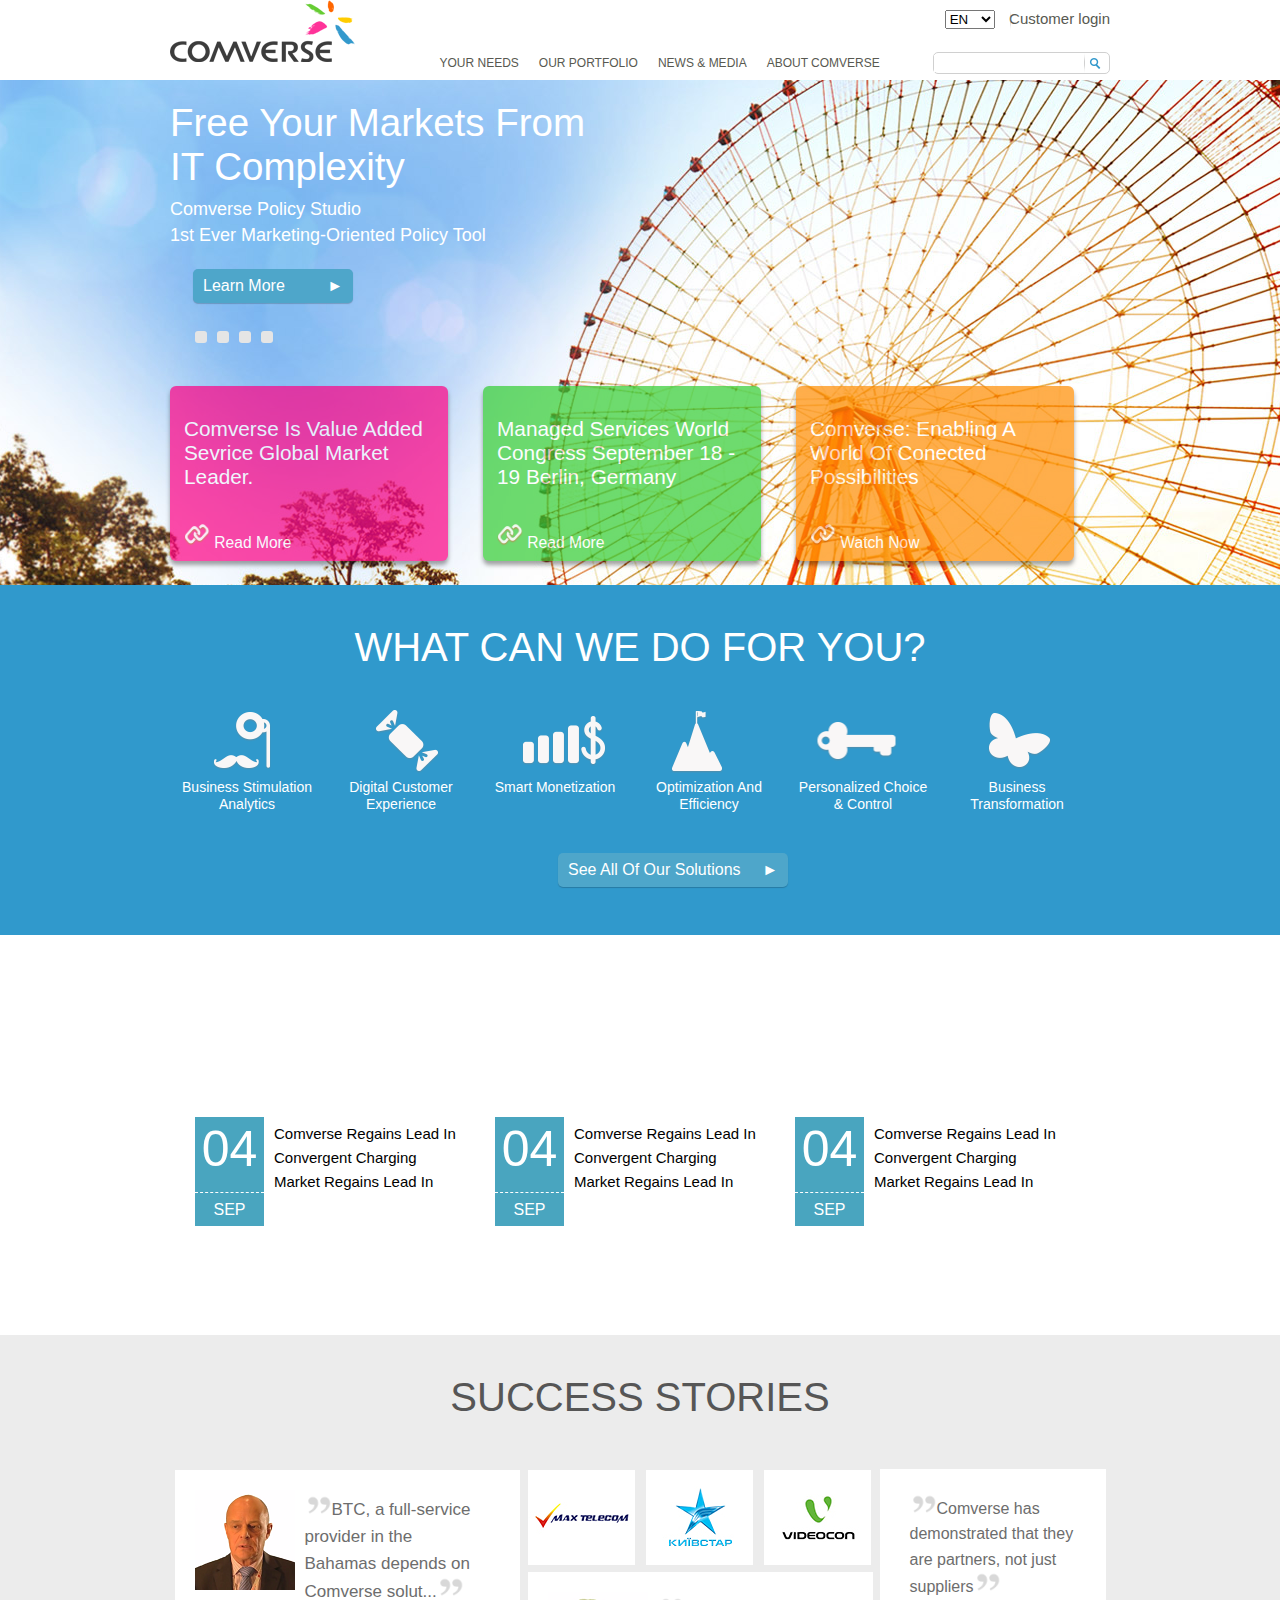
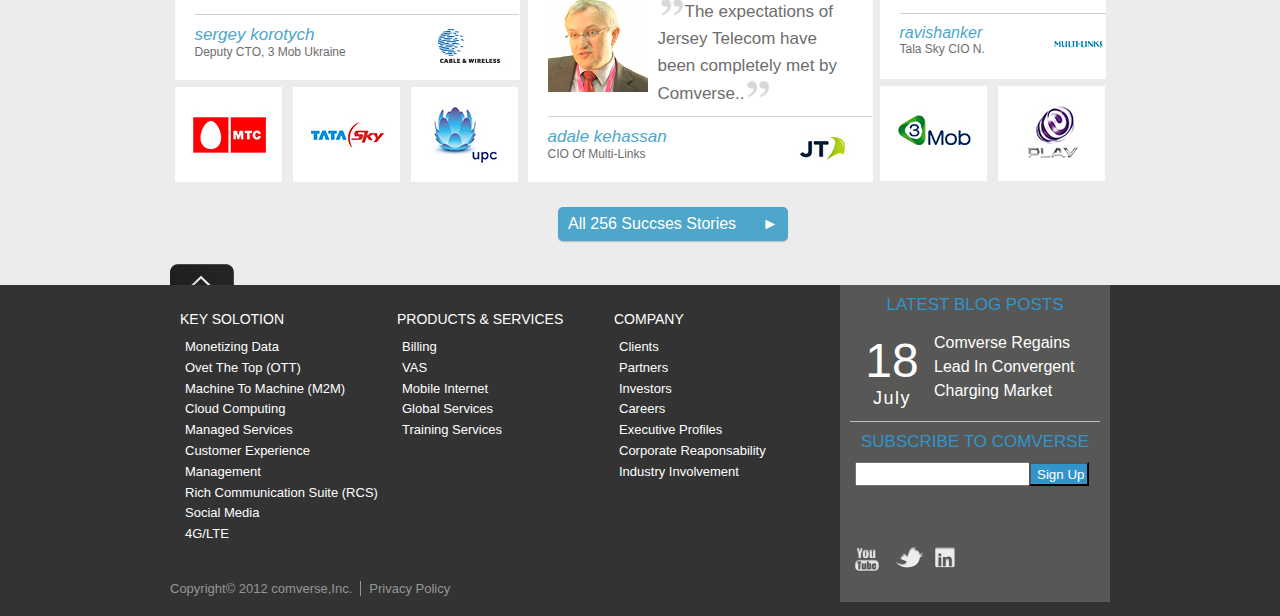
==== commit 625e9f5f: "Minor repairs" ====
--- a/index.html
+++ b/index.html
@@ -19,8 +19,7 @@
   </div>
 
   <div class="head_nav">
-   <a href="#"><label for="Menu">Menu
-     </label></a>
+   <label for="Menu">Menu </label>
     <input type="checkbox" id="Menu" checked="yes">
     <nav>
 	  <ul>
@@ -38,7 +37,7 @@
 		    <li><a href="">business stimulating analytics</a></li>
 		    <li><a href="">customer evolution</a></li>
 		  </ul>
-		  <a href=""><img src="images/menu1.png" alt=""></a>	
+		  <a href=""><img src="images/menu1.png" alt=""></a>
 		  </div>
 		</li>
 
@@ -115,9 +114,9 @@
       <input type="text" id="search">
     </form>
 
-    <a href="#"><label for="small_search">Search
+    <!-- <a href="#"><label for="small_search">Search
      </label></a>
-    <input type="checkbox" id="small_search">
+    <input type="checkbox" id="small_search"> -->
 
 
   </div>
@@ -132,7 +131,7 @@
       <div class="slides_info ">
 	  <h1>free your markets from IT complexity</h1>
 	  <p>comverse policy studio</p> <p>1st ever marketing-oriented policy tool</p>
-	  <a class="blue_button" href="">Learn More </a>  
+	  <a class="blue_button" href="">Learn More </a>
 	  </div>
 	</li>
 
@@ -158,7 +157,7 @@
 	        <img  src="images/conection.png" class="conection" alt="conection">
 	        <a href="">Read More</a>
 	      </p>
-	    </a>	
+	    </a>
       </div>
     </li>
 
@@ -170,7 +169,7 @@
 	        <img  src="images/conection.png" class="conection" alt="conection">
 	        <a href="">Read More</a>
 	      </p>
-	    </a>	
+	    </a>
       </div>
     </li>
 
@@ -182,7 +181,7 @@
 	        <img  src="images/conection.png" class="conection" alt="conection">
 	        <a href="">watch now</a>
 	      </p>
-	    </a>	
+	    </a>
       </div>
     </li>
   </ul>
@@ -192,7 +191,7 @@
 <section class="services">
 <div class="center_page">
   <h2>what can we do for you? </h2>
-  
+
   <ul class="services_list">
   	<li class="nav_icons stimulation">
   		<a href=""><p>business stimulation analytics</p></a>
@@ -213,8 +212,8 @@
   		<a href=""><p>business transformation</p></a>
   	</li>
   </ul>
- 
-  
+
+
   <a class="blue_button center" href="">see all of our solutions </a>
 </div>
 </section>
@@ -239,12 +238,12 @@
           <img src="images/eventListIcon01.png" alt="">All News
         </a>
       </div>
-    </li> 
+    </li>
 
 <li>
     <h3>events</h3>
 	  <div class="event">
-		<div class="date_container">
+		  <div class="date_container">
           <a href="">
             <div class="date">
               <div class="day_box">04</div>
@@ -252,11 +251,11 @@
             </div>
             <p>comverse regains lead in convergent charging market regains lead in</p>
           </a>
-        </div>
+      </div>
         <a class="event" href="">
           <img src="images/eventListIcon01.png" alt="">All News
         </a>
-      </div>
+    </div>
 	</li>
 
 	<li>
@@ -299,7 +298,7 @@
         <div class="picture_box_back">
 	      <blockquote>BTC, a full-service provider in the Bahamas, depends on Comverse solutions for real-time BSS, voice services, SMS, MMS and data management and monetization.</blockquote>
         </div>
-      </a> 
+      </a>
     </div>
 
     <div class="small_box">
@@ -362,8 +361,8 @@
          <div class="picture_box_back">
 	      <blockquote>The expectations of Jersey Telecom have been completely met by Comverse ONE BSS - and in some areas exceeded.</blockquote>
          </div>
-     
-      </a> 
+
+      </a>
     </div>
 
   </div>
@@ -377,14 +376,14 @@
           <div class="posission">
             <img src="images/multilinks.png" class="" alt="">
             <cite>ravishanker</cite>
-            <p>tala sky CIO N.</p>	
+            <p>tala sky CIO N.</p>
           </div>
         </div>
 
         <div class="no_picture_back">
 	      <blockquote>Comverse has demonstrated that they are partners, not just suppliers</blockquote>
         </div>
-     
+
       </a>
     </div>
 
@@ -424,7 +423,7 @@
           <a href=""> machine to machine (M2M)</a>
         </li>
         <li>
-          <a href="">cloud computing</a> 
+          <a href="">cloud computing</a>
         </li>
         <li>
           <a href=""> managed services</a>
@@ -472,7 +471,7 @@
 	      <a href="">clients</a>
 	    </li>
 	    <li>
-	      <a href="">partners</a> 
+	      <a href="">partners</a>
 	    </li>
 	    <li>
 	      <a href="">investors</a>
@@ -496,7 +495,7 @@
   <div class="latest_press">
 	<div class="date_footer_container">
 	  <h3>Latest blog posts</h3>
-      <a href=""> 
+      <a href="">
         <div class="date_footer">
           <div class="day_box_footer">18</div>
           <div class="month_box_footer">july</div>
@@ -504,15 +503,15 @@
         <p>comverse regains lead in convergent charging market</p>
       </a>
     </div>
-    
-      
+
+
       <h3>subscribe to comverse</h3>
 
       <form>
         <div class="signUp_box">
           <input class="signUp_button" type="submit" value="Sign Up">
           <input type="email" id="email">
-        </div> 
+        </div>
       </form>
 
       <div class="social">
@@ -523,7 +522,7 @@
       	<li>
       		 <a  id="twitter" href=""> twitter</a>
       	</li>
-      	<li> 
+      	<li>
       		 <a id="linkedin" href="#">linkedin</a>
       	</li>
       </ul>
@@ -531,7 +530,7 @@
     </div>
 <ul class="footer_buttom_nav">
 	<li>
-		Copyright&copy; 2012 comverse,Inc. 
+		Copyright&copy; 2012 comverse,Inc.
 	</li>
 	<li>
 		<a href="#">Privacy Policy </a>
@@ -543,7 +542,7 @@
 <footer class="medium-site">
 <div class="center_page">
 	<ul class="footer_buttom_nav">
-		<li>		
+		<li>
           Copyright&copy; 2012 comverse,Inc.
 		</li>
 		<li>
@@ -564,7 +563,7 @@
       	<li>
       		 <a  id="twitter" href=""> twitter</a>
       	</li>
-      	<li> 
+      	<li>
       		 <a id="linkedin" href="#">linkedin</a>
       	</li>
       </ul>
@@ -591,7 +590,7 @@
       	    <li>
       		  <a  id="twitter" href=""> twitter</a>
       	    </li>
-      	    <li> 
+      	    <li>
       		  <a id="linkedin" href="#">linkedin</a>
       	    </li>
           </ul>
--- a/css/style.css
+++ b/css/style.css
@@ -3,7 +3,7 @@
   height: 100%;
   width: 100%;
   font-family: 'Open Sans', sans-serif;
-  } 
+  }
 
 body{
  /*  font: 100% Lato, sans-serif; */
@@ -19,10 +19,10 @@
 }
 
  .center_page{
- width: 940px; 
+ width: 940px;
  margin: 0 auto;
  position:relative;
-} 
+}
 
 .logo{
   width: 185px;
@@ -127,7 +127,7 @@
   width: 268px;
   margin: 20px;
 }
-/* 
+/*
 .links img:before{
   content:url(..images/line_nav.png);
   margin-right:40px;
@@ -187,8 +187,12 @@
   bottom: 1px;
 }
 
+input[type=checkbox]{
+    display:none;
+}
+
 .slides{
-  background: url(../images/first_slide.png)no-repeat 50% 0 fixed; 
+  background: url(../images/first_slide.png)no-repeat 50% 0 fixed;
   height: 500px;
   position:relative;
   padding-top: 5px;
@@ -197,14 +201,14 @@
 .slides ul{
   padding-left: 0;
 }
- 
+
 .slides_info{
 	width: 450px;
 }
 
 .slides_info h1 {
   margin: 10px 0 10px 0;
-  font-size: 38.5px; 
+  font-size: 38.5px;
   text-transform: capitalize;
   font-weight: 400;
   z-index: 10;
@@ -223,7 +227,7 @@
   text-transform: capitalize;
   color: #FFFFFF;
   position:relative;
-  text-decoration: none;	
+  text-decoration: none;
   box-shadow: 0px 1px 1px 0px rgba(0, 0, 0, 0.2);
   border-radius: 5px;
   margin:23px;
@@ -241,7 +245,7 @@
   background:#3AB7EB;
 }
 
-.slide-nav{ 
+.slide-nav{
 	position:absolute;
 	left:15px;
   top: 220px;
@@ -315,7 +319,7 @@
   margin: 0;
   padding-right: 5px;
   position:absolute;
-  bottom:9px; 
+  bottom:9px;
   font-size: 12px;
 }
 
@@ -431,7 +435,7 @@
 
 .transformation:hover{
   background: url(../images/icon6-blue.png)no-repeat top center;
-} 
+}
 
 .news{
 	height: 400px;
@@ -463,7 +467,7 @@
   overflow: hidden;
   border-radius: 3px;
   padding:5px;
-  margin: 10px;
+  margin: 0px 0px 10px 10px;
   float: left;
 }
 
@@ -628,7 +632,7 @@
 .small_box {
 display: inline-block;
 margin: 3.5px;
-margin-bottom: -0.1px; 
+margin-bottom: -0.1px;
 width: 107px;
 height: 95px;
 overflow: hidden;
@@ -713,13 +717,13 @@
 .top{
   background: url(../images/back_top.png) no-repeat;
   height: 30px;
-  text-indent: -999px;
+ text-indent: -999px;
   display: block;
 }
 
 footer .center_page  ul{
   display: inline-block;
-  padding: 0; 
+  padding: 0;
 }
 
 .footer_nav> li {
@@ -745,7 +749,7 @@
 h3{
 	text-transform: uppercase;
 	font-size:14px;
-	margin: 15px;
+	margin: 10px;
   font-weight: 400;
 }
  footer{
@@ -834,7 +838,7 @@
 .social > ul > li{
     float: left;
     width: 40px;
-    height:40px; 
+    height:40px;
 
 }
 
@@ -915,9 +919,9 @@
 }
 
 @media screen and (min-width:768px ) and (max-width:1004px){
- 
+
  .center_page{
-  width: 768px; 
+  width: 768px;
 }
 
 .logo{
@@ -935,7 +939,6 @@
 
 .links {
 top: 50px;
-width: 750px;
 }
 
  .links img{
@@ -949,6 +952,7 @@
 .search_box{
   width: 96px;
   height: 31px;
+  right: -55px;
 }
 
 .search_button{
@@ -1018,17 +1022,13 @@
 height: 40px;
 }
 
-.events-sec{
-  width: 734px;
-}
-
 .event{
   width: 243px;
 }
 
 .wrap {
   width: 280px;
-} 
+}
 
 .large_box , .picture_box , .picrue_box_back{
   width: 270px;
@@ -1086,7 +1086,7 @@
 }
 
 .social{
-  display: 
+  display:
 }
 
 .large-site {
@@ -1097,16 +1097,14 @@
   display: block;
 }
 
-.top{
-  background: url(../images/back_top_tab.png) no-repeat;
-}
+
 
 }
 
 @media screen and (max-width:767px){
- 
+
  .center_page{
- width:100%; 
+ width:100%;
 }
 
   header{
@@ -1133,6 +1131,8 @@
 nav{
   width: 100%;
   background: #dbdbdb;
+  position: absolute;
+  top: 65px;
 }
 
 nav ul{
@@ -1151,7 +1151,7 @@
 
 li{
   float: none;
-  display: block;  
+  display: block;
 }
 
 .links > ul  {
@@ -1164,10 +1164,10 @@
   top:0px;
 }
 
- nav li a {  
-   border-bottom: 1px solid #dbdbdb; 
+ nav li a {
+   border-bottom: 1px solid #dbdbdb;
    width: 100%;
- }  
+ }
 
  nav> ul > li:hover{
   border: none;
@@ -1189,7 +1189,7 @@
 
 .search_box{
   width: 100%;
- display: none;  
+ display: none;
 }
 
 .search_box:after{
@@ -1204,13 +1204,25 @@
     display: block;
 }
 
-
-
-
+label[for="Menu"] {
+left: 10px;
+background: url(../images/small-nav.png) no-repeat scroll center center, linear-gradient(to bottom, #f2f2f2 0%,#e5e5e5 100%);;
+}
+
+label {
+display: block;
+text-indent: -9999px;
+position: absolute;
+width: 38px;
+height: 38px;
+border-radius: 5px;
+border: 1px solid #d9d9d9;
+top: 0;
+}
 
 .slides_info{
   background:#4ea6ca;
-  width: 100%;
+  width: 97.2%;
   overflow: auto;
   padding: 10px;
 }
@@ -1227,7 +1239,7 @@
 }
 
 .colorbox{
-  width: 100%;
+  width: 96%;
   margin: 5px 0;
   border-radius: 0px;
 }
@@ -1279,7 +1291,7 @@
 h2{
   font-size: 1.6em;
   width: 100%;
-  margin: 40px 0px;
+  margin: 40px 0px 20px 0px;
 }
 
 .nav_icons{
@@ -1288,7 +1300,7 @@
 }
 
 .date_container {
-width: 100%;
+width: 110%;
 }
 
 footer , .wrap2 , .services_list + a{
@@ -1296,8 +1308,10 @@
 }
 
 .event{
-  width:110%;
-  margin-top: 20px;
+  width:100%;
+}
+.events-sec > li{
+  height: 240px;
 }
 
 .date {
@@ -1315,6 +1329,14 @@
  width: 50%;
 }
 
+.top{
+  background: url(../images/back_top_tab.png) no-repeat;
+  position: relative;
+  left: 130%;
+  top: 735px;
+  text-indent: 0px
+}
+
 .center{
   position: absolute;
 top: 730px;
@@ -1339,7 +1361,7 @@
 text-decoration: none;
 }
 
-.footer_buttom_nav_small li:hover{
+.footer_buttom_nav_small>li:hover{
 background: #9e9e9e;
 }
 
@@ -1347,8 +1369,33 @@
 
 #contact_form{
   width:200px;
+  position: absolute;
+  left: 40%;
 }
 
 .Contactdetails{
   background: #ECECEC;
-}
+  height: 500px;
+}
+
+input:focus {
+      background: hsl(60, 100%, 50%);
+      outline: solid 3px #000;
+      color: #222;
+      }
+
+.contact_nav{
+width: 20%;
+}
+
+.contact_nav a{
+text-decoration: none;
+color:#585951;
+line-height: 10px;
+}
+
+.Contactdetails>.center-page>h1{
+  color: black;
+}
+
+
